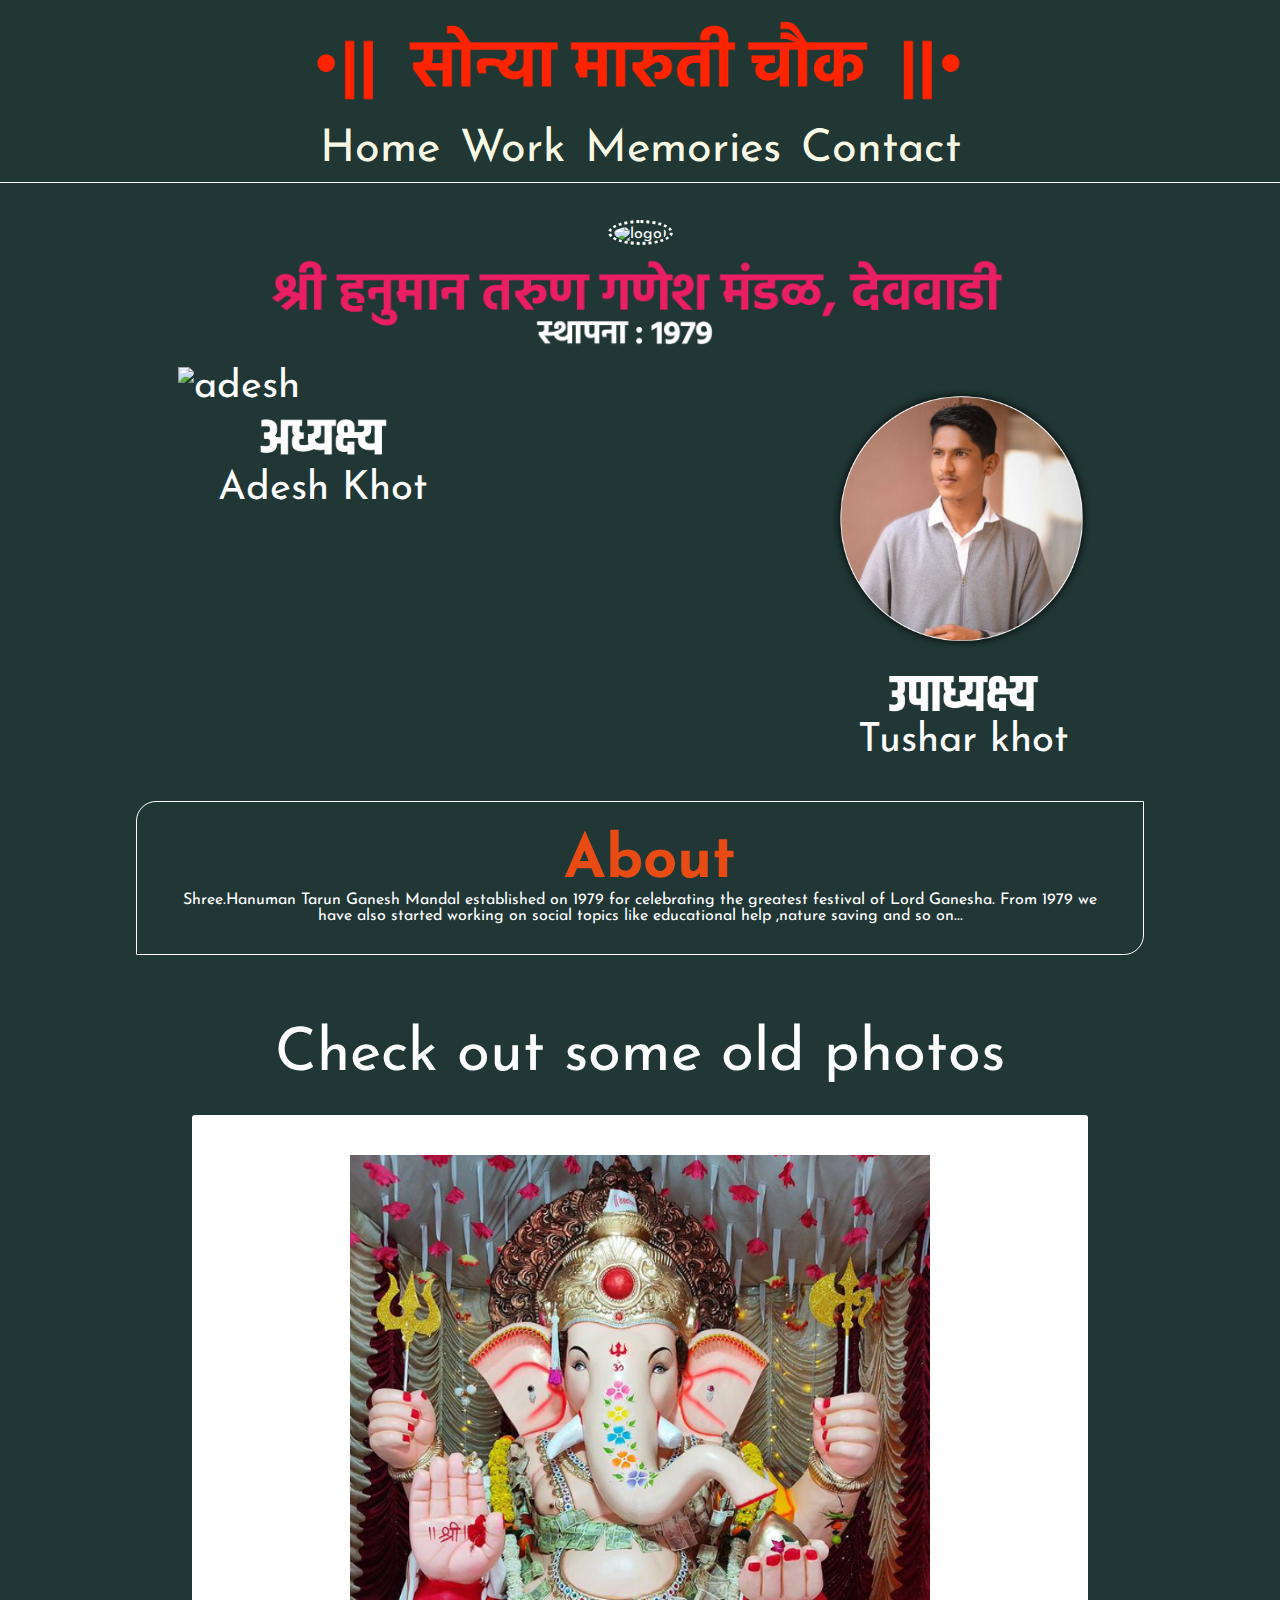
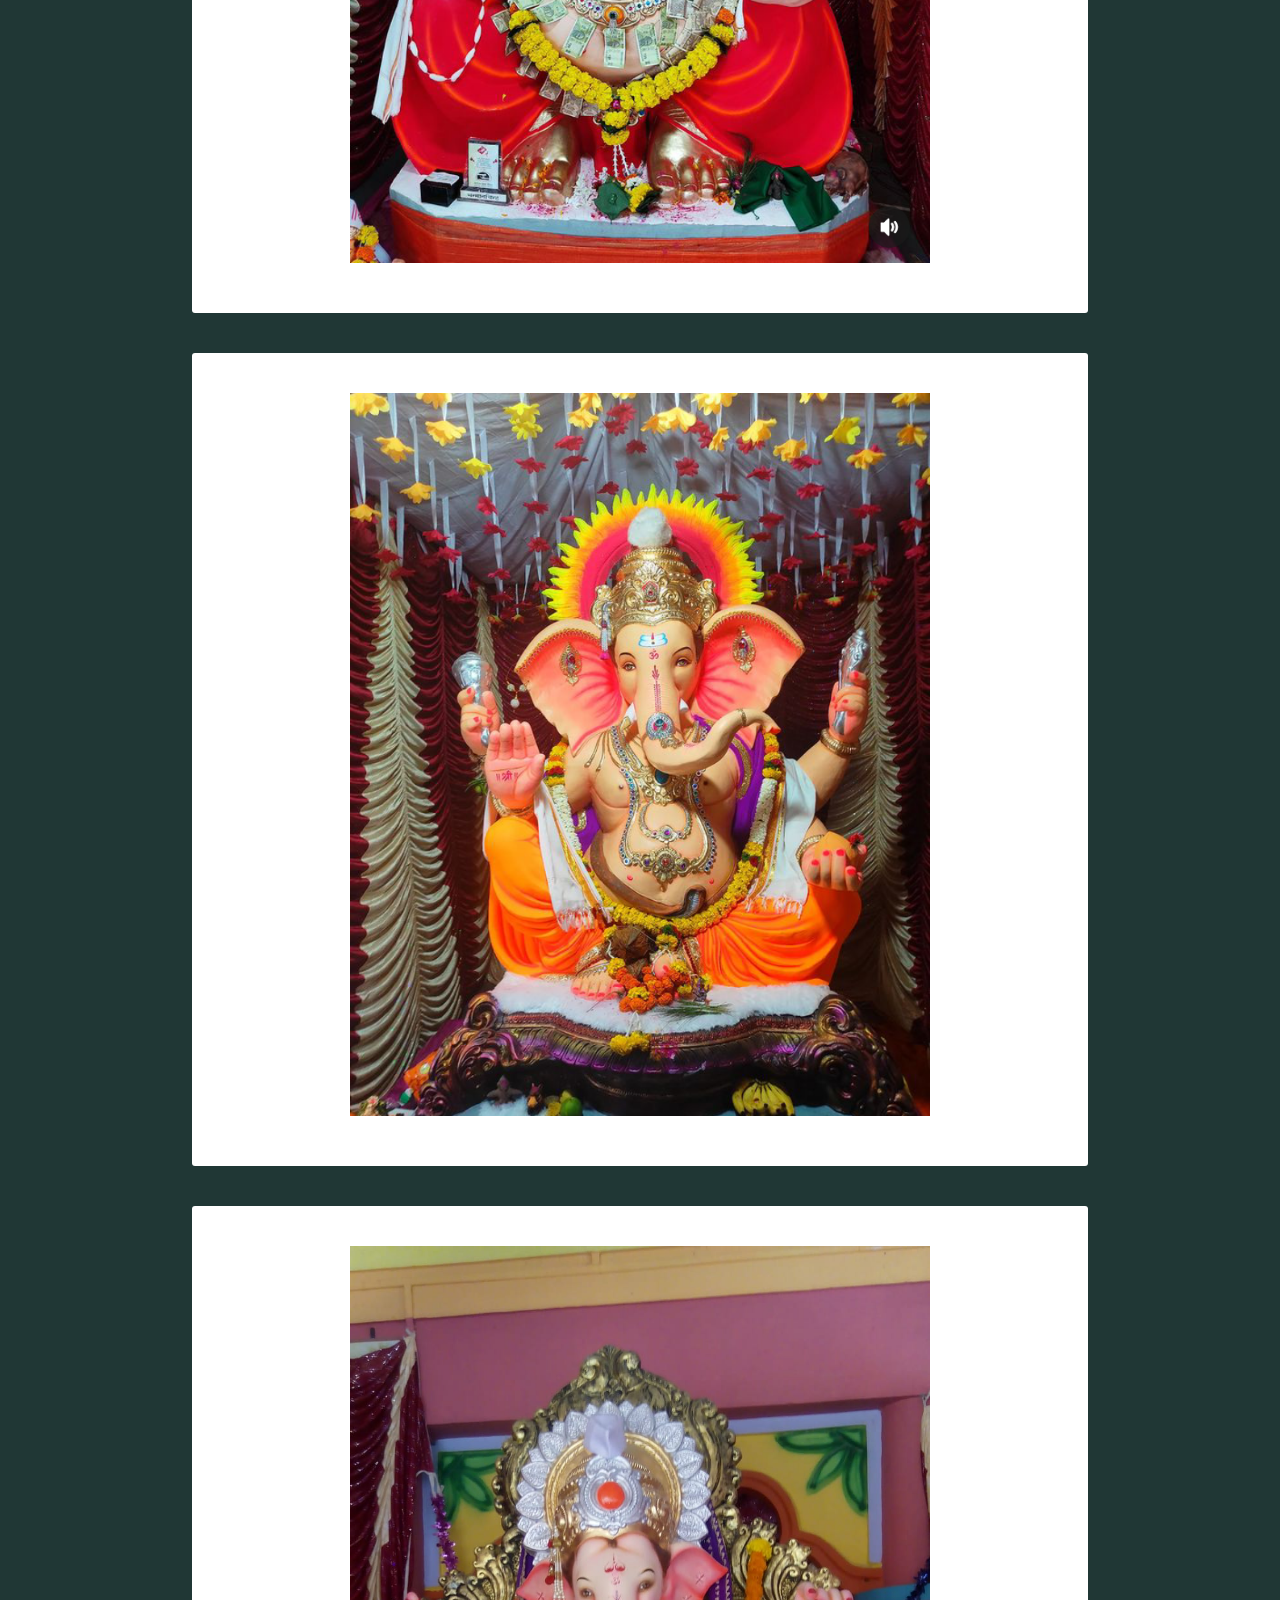
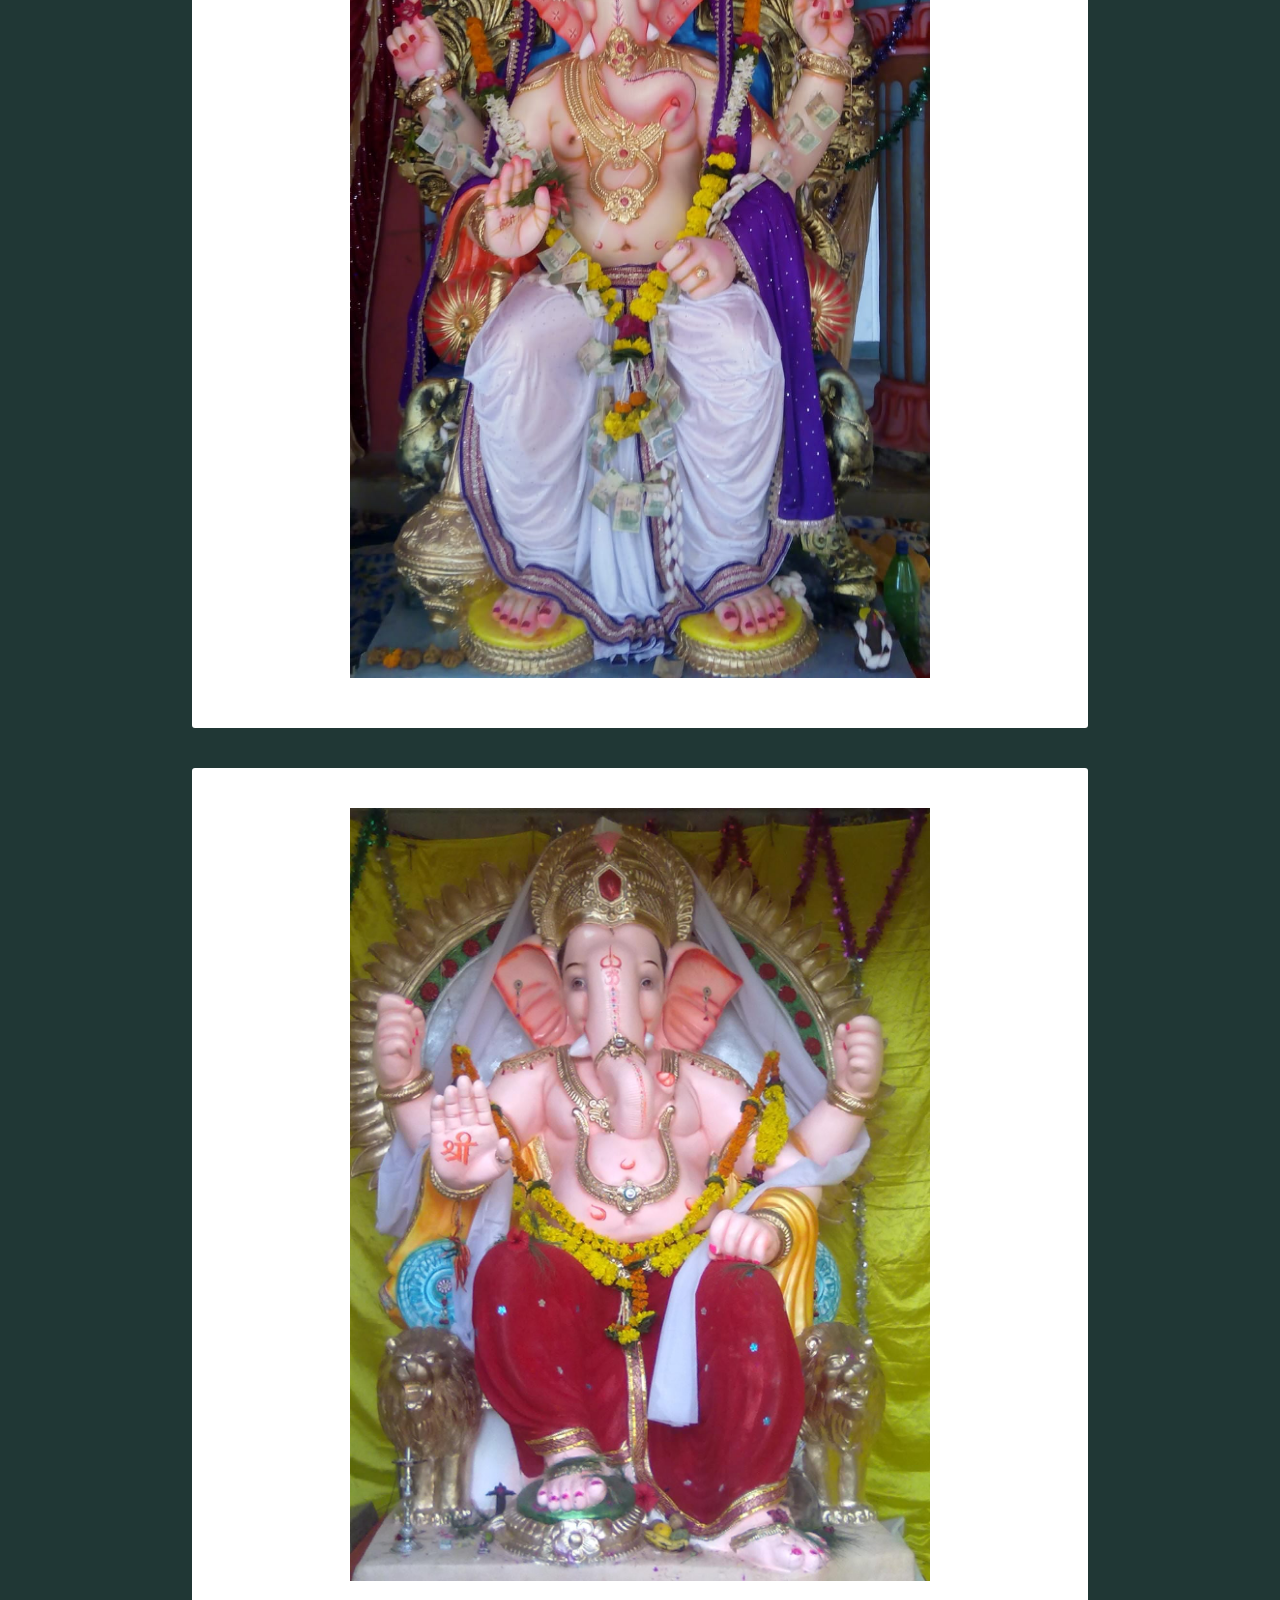
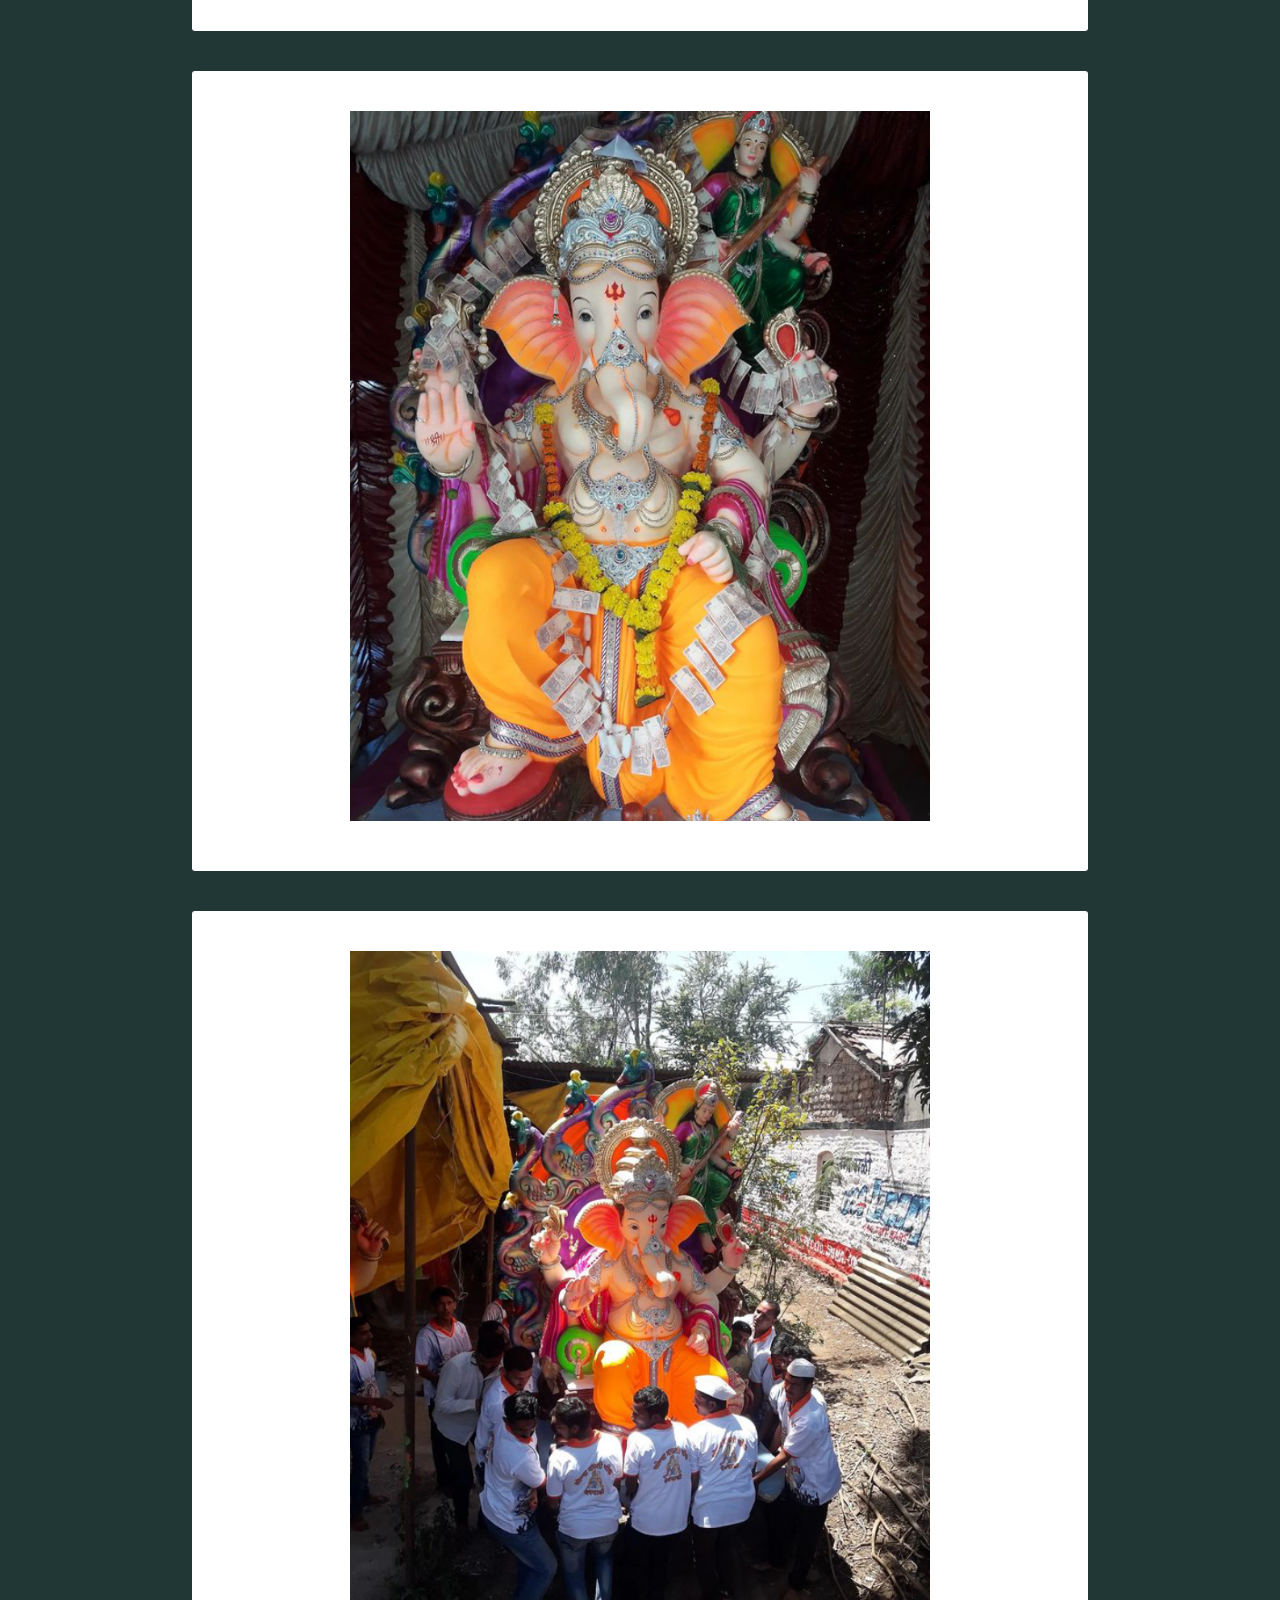
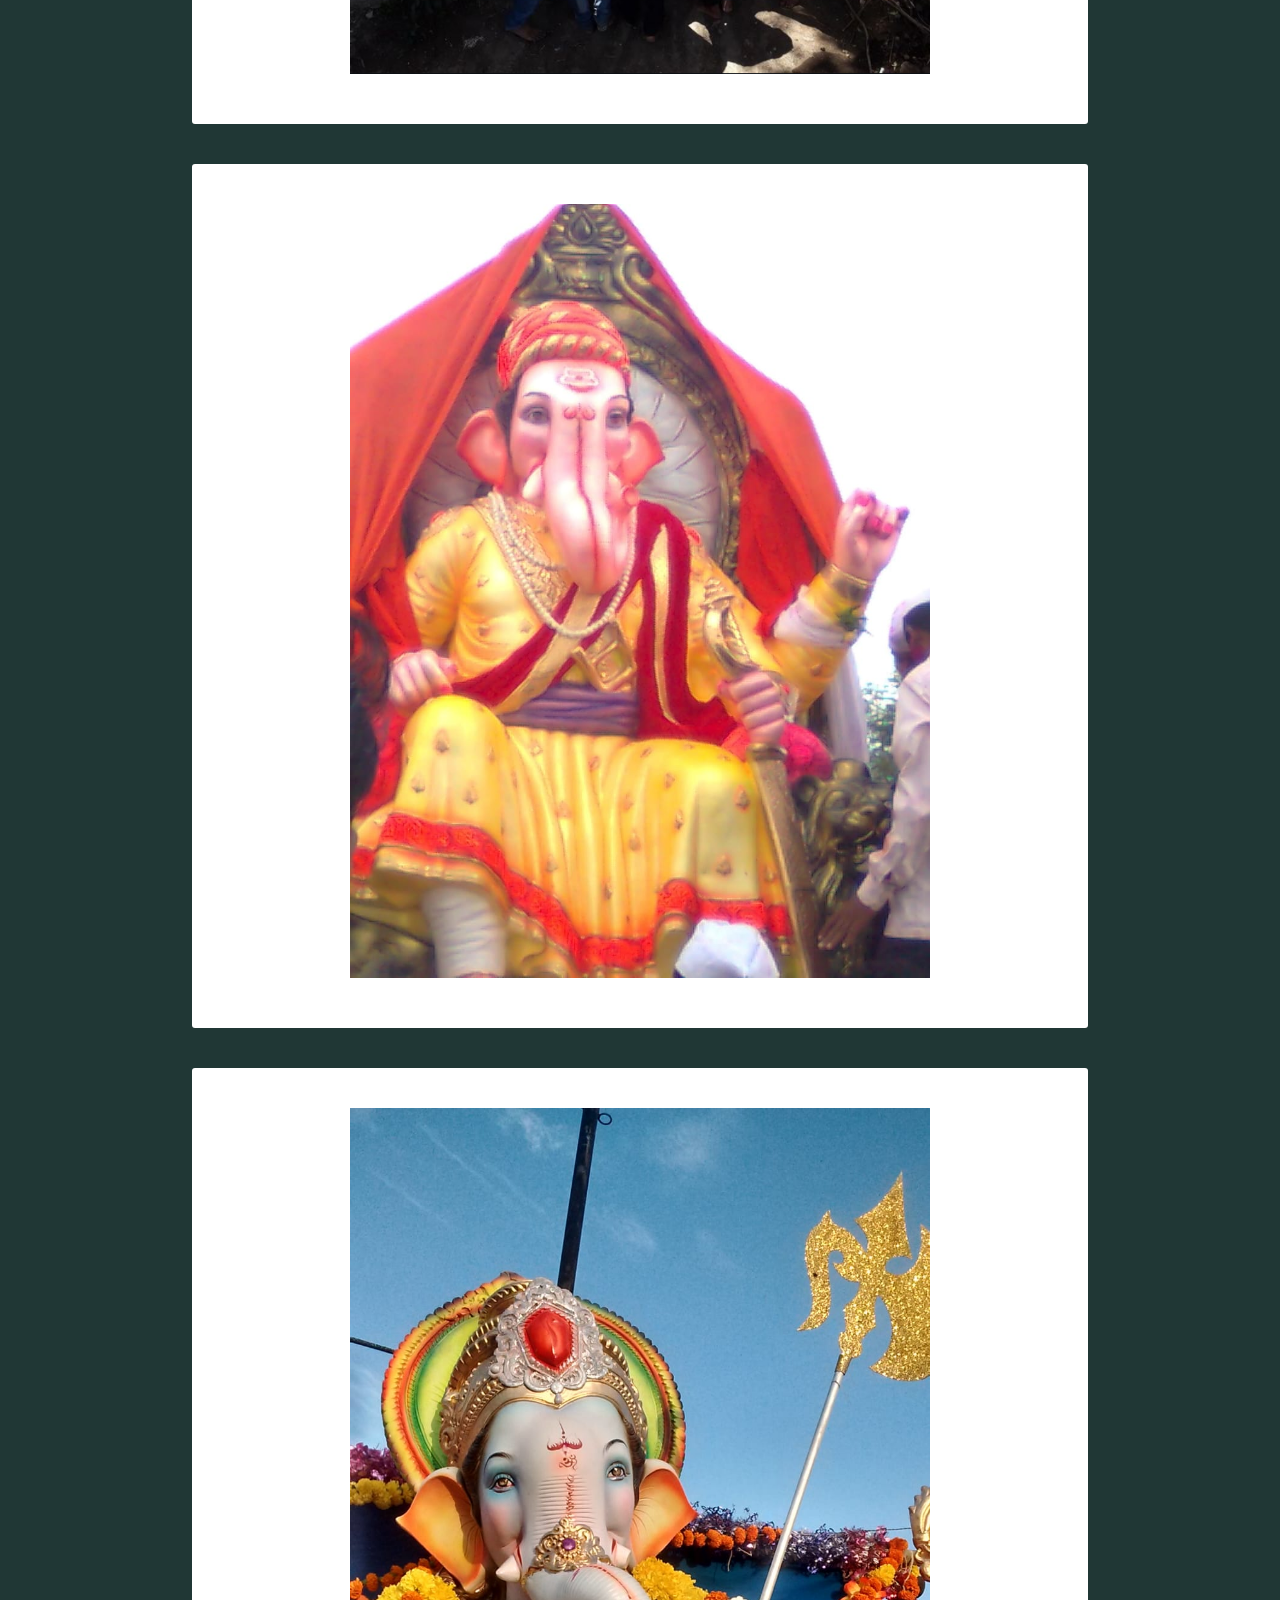
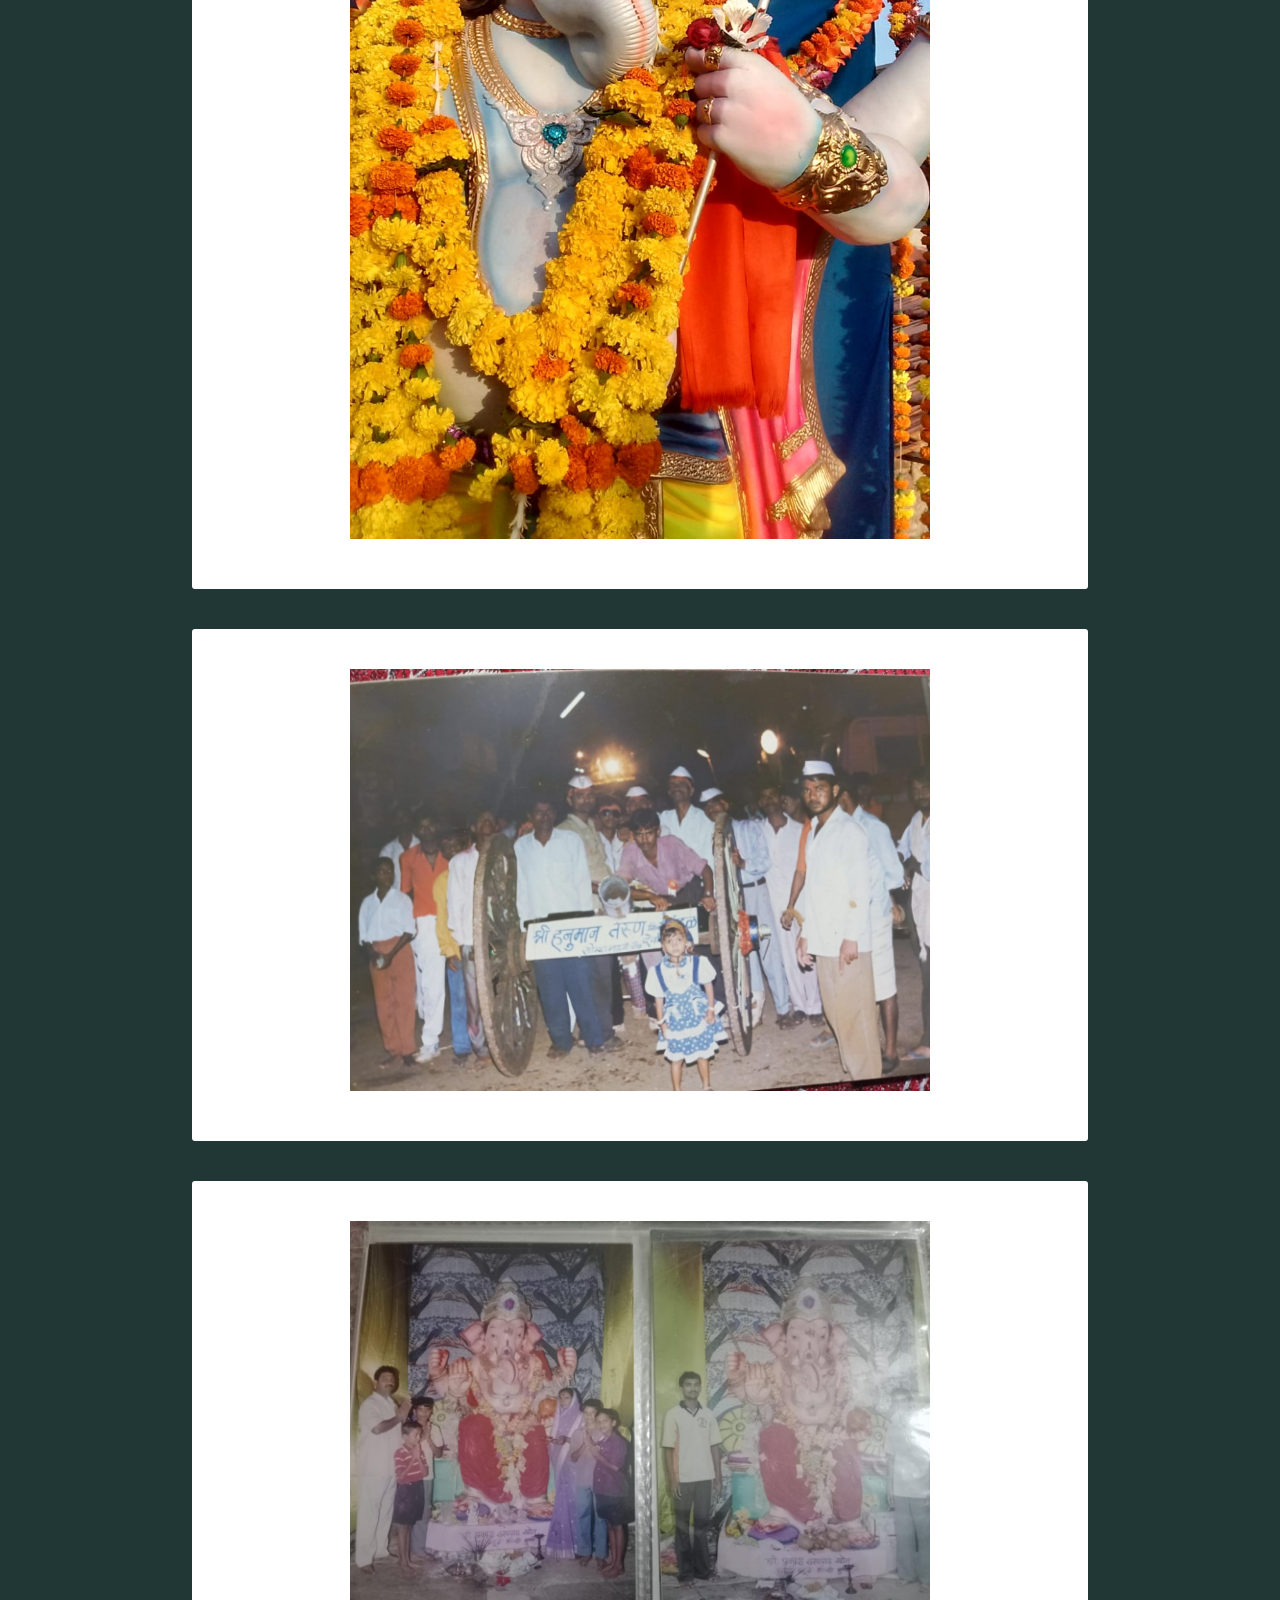
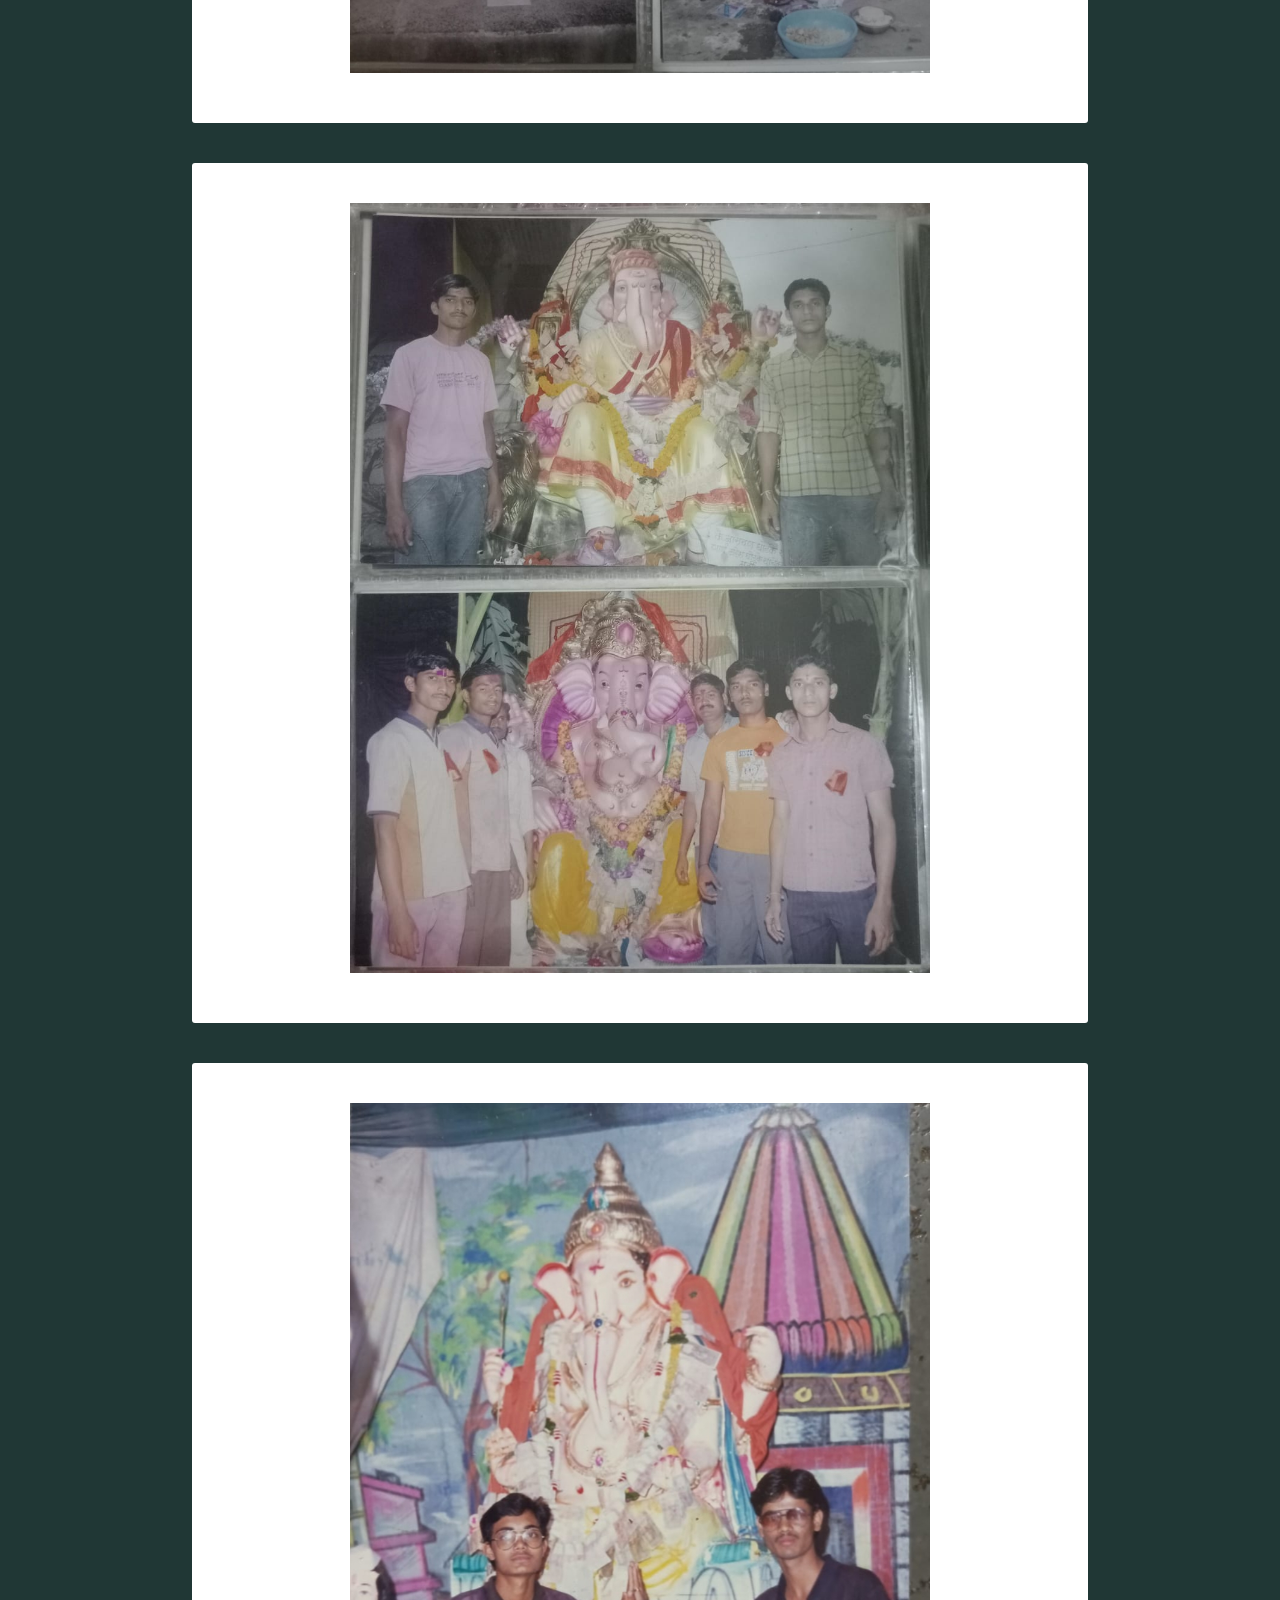
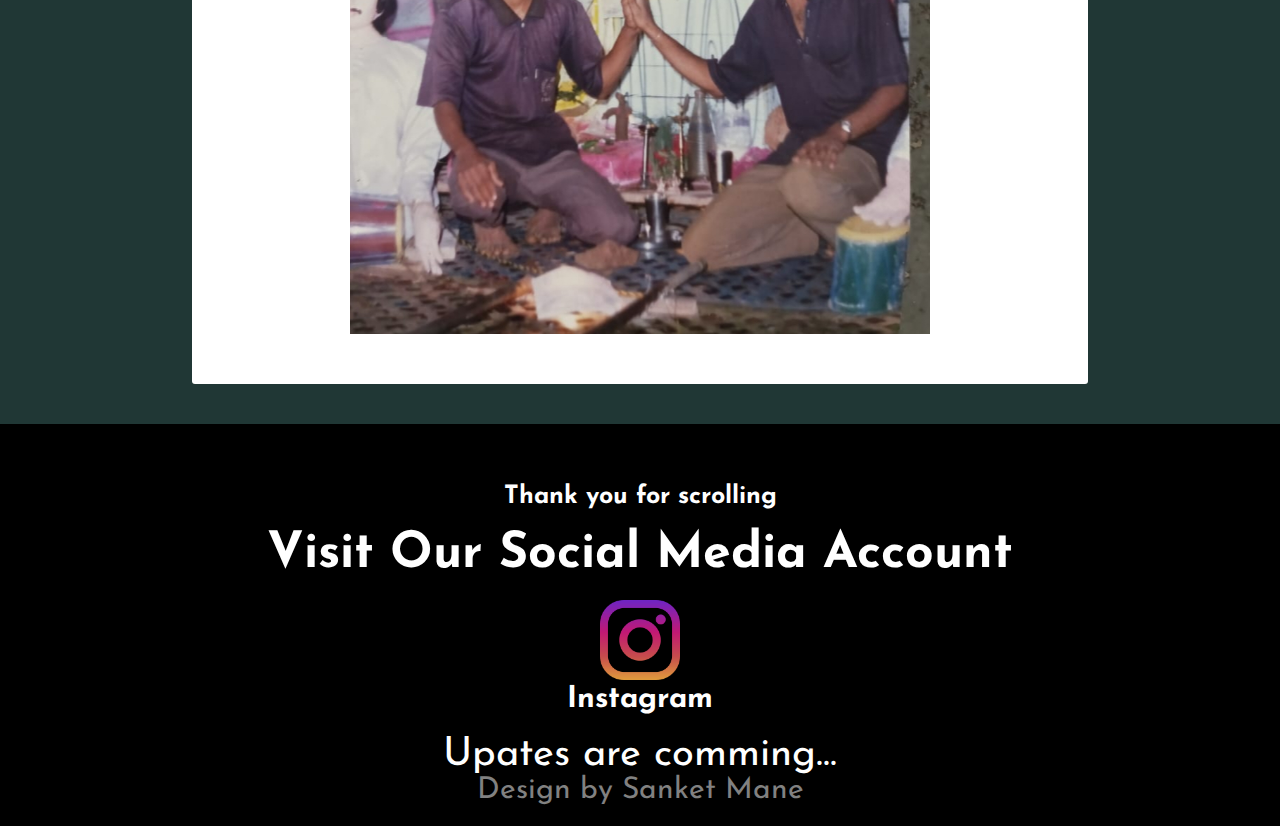
==== index.html @ e2b0c28d "adding files" ====
<!DOCTYPE html>
<html lang="en">
<head>
    <meta charset="UTF-8">
    <title>sonya maruti chouk</title>
    <link rel="stylesheet" href="final.css">
    <link rel="preconnect" href="https://fonts.googleapis.com">
<link rel="preconnect" href="https://fonts.gstatic.com" crossorigin>
<link href="https://fonts.googleapis.com/css2?family=Josefin+Sans:ital,wght@0,100..700;1,100..700&display=swap" rel="stylesheet">
</head>
<body>
    <navbar>
        <div class="main-navbar">
            <div class="main-navbar-logo">
                <div class="logo-div"><img id="logo-id"src="./images/mandal.png" alt="logo"></div>
            </div>
            <div class="main-navbar-fun">
                <div class="home" ><li><a href="index.html">Home</a></li></div>
                <div class="work"><li><a href="work.html">Work</a></li></div>
                <div class="media" ><li><a href="memories.html">Memories</a></li></div>
                <div class="contact" ><li><a href="contact.html">Contact</a></li></div>
                
            </div>
        </div>
    </navbar>
    
    <!-- navbar ended -->
    
    <div>
    <section>
        <div class="main-section">
            <div class="main-section-img1">
                <img id="smc-img"src="./images/logo.png" alt="logo1"></div>
            </div>
            <div class="main-section-img2">
                <img id="name-img" src="./images/hanuman.png"alt="name">
            </div>
    </section>
    
    <div class="profile">
        <div class="ade">
            <img id="adesh"src="./images/adesh.png" alt="adesh">
            <img id="ade" src="./images/adhya.png" alt="ades">
            <p>Adesh Khot</p>
        </div>
        
            <div class="tush">
                <img id="tushar"src="./images/tushar.png" alt="tushar">
                <img id="up" src="./images/upa.png" alt="ades">
                <p>Tushar khot</p>
            </div>
    </div>
    <!-- adesh-tushat ended -->
    <div class="about-div">
        <div class="about-div-in">
            <h4 id="about">
                About
            </h4>
            <p id="about-info">
            Shree.Hanuman Tarun Ganesh Mandal established on 1979 for celebrating the greatest festival of Lord Ganesha. From 1979 we have also started working on social topics like educational help ,nature saving and so on...
            </p>
           
            </div>
    </div>
    
    <!-- about div ended -->
    
    <!-- ganpati div started-->
    <div class="bappa-main">

        <div class="check">
            <p id="pht">Check out some old photos</p>
        </div>
        <!-- 1st img -->
        <div class="bappa-main-1">
            <div class="bappa-1">
                <img id="bappa1"  src="./images/2023.png" alt="bappa">
             
            </div>
        </div>
        
        <!-- 2nd img -->
        <div class="bappa-main-1">
            <div class="bappa-1">
                <img id="bappa1"  src="./images/2022.png" alt="bappa">
                
            </div>
        </div>
        
        <!-- 3rd -->
        
      
        <!-- 4th bappa -->
        
        <div class="bappa-main-1">
            <div class="bappa-1">
                <img id="bappa1"  src="./images/2021.jpg" alt="bappa">
               
            </div>
        </div>
        <!-- 5th bappa -->
        
        <div class="bappa-main-1">
            <div class="bappa-1">
                <img id="bappa1"  src="./images/2020.jpg" alt="bappa">
          
            </div>
        </div>
        
        <!-- 6th web -->
        <div class="bappa-main-1">
            <div class="bappa-1">
                <img id="bappa1"  src="./images/2019.png" alt="bappa">
               
            </div>
        </div>
        
        <!-- 7th -->
        <div class="bappa-main-1">
            <div class="bappa-1">
                <img id="bappa1"  src="./images/2018.png" alt="bappa">
              
            </div>
        </div>
    
    
    <!-- 8th  -->
     <div class="bappa-main-1">
            <div class="bappa-1">
                <img id="bappa1"  src="./images/2017.jpg" alt="bappa">
                
            </div>
        
    </div>
    
    
    <!-- 9th -->
    
    <div class="bappa-main-1">
            <div class="bappa-1">
                <img id="bappa1"  src="./images/2016.jpg" alt="bappa">
                
            </div>
   
    </div>
    
    <!-- 10 -->
     <div class="bappa-main-1">
            <div class="bappa-1">
                <img id="bappa1"  src=" ./images/tof.jpg" alt="bappa">
               
            </div>
        
    </div>
    
    <!-- 11 -->
    
     <div class="bappa-main-1">
            <div class="bappa-1">
                <img id="bappa1"  src="./images/bhola.jpg " alt="bappa">
            </div>
        
    </div>

        <!-- 12 -->
    
        <div class="bappa-main-1">
            <div class="bappa-1">
                <img id="bappa1"  src="./images/santosh.jpg " alt="bappa">
            </div>
        
        </div>
    
    
        <!-- 13 -->
    
        <div class="bappa-main-1">
            <div class="bappa-1">
                <img id="bappa1"  src="./images/mandir.jpg " alt="bappa">
            </div>
        </div>

    </div>
    
    <!-- footer -->
    
    
    <footer>
        <div class="footer-main">
            <div class="title">
                <h2>Thank you for scrolling</h2>
                <h5 id="title-visit">Visit Our Social Media Account</h5>
            </div>
            
            <div class="social-media">
                <div class="media-logo">
                    <a href="https://www.instagram.com/sonya_maruti_chowk?utm_source=ig_web_button_share_sheet&igsh=ZDNlZDc0MzIxNw=="><img id="insta" src="./images/instagram.png" alt="instgram"></a>
                </div>
                <h6>Instagram</h6>
            </div>
            <div class="updates">
                <h7>Upates are comming...</h7>
                <p class="sanket">Design by Sanket Mane</p>
            </div>
        </div>
    </footer>
    </div>
</body>
</html>
---- final.css ----
*{
    margin:0;
    padding:0;
    box-sizing:border-box;
}

body{
    width:100vw;
    height:100vh;
    background-color:#203735;
    color:white;
    font-family: "Josefin Sans", sans-serif;
}
li{
    list-style:none;
    font-size:45px;
    
    &:active{
        color:#993933;
    }
}

a{
    text-decoration: none;
    color:#ffffeafc;
}

#bappa{
    padding-top: 40px;
    font-size: 40px;
    color:#2c2527;
}

h5{
    font-size:50px;
}

/* navbar section */

.main-navbar{
    width:100%;
    height:auto;
    display:flex;
    flex-direction: column;
    align-items:center;
    padding:10px;
    position: fixed;
    top:0;
    background-color:#203734;
    border-bottom:1px solid white;
}

#logo-id{
    width:660px;
}
.main-navbar-fun{
    width:100%;
    height: auto;
    display:flex;
    flex-direction:row;
    align-items: center;
    justify-content:center;
    padding-top:10px;
    
    gap:20px;
}


/* section start*/

.main-section{
    width:100%;
    height:auto;
    display:flex;
    flex-direction: column;
    
    align-items:center;
    margin-top:220px;
    
    
}

#smc-img{
    width:400px;
    height:400px;
    border-radius:50%;
    padding-top:3px;
    padding-right:3px;
    padding-left:3px;
    border:3px dotted white;
}
#name-img{
    width:780px;
}

.main-section-img2{
    width:100%;
    height:auto;
    display:flex;
    justify-content:center;
}

.profile{
    width:100vw;
    height:auto;
    display:flex;
    flex-direction:row;
    justify-content:space-around;
   
  
}
.tushar{
    width:100%;
    height: auto;
    padding-top:5px;
}
#adesh{
    width:290px;
    height:auto;
}
#tushar{
    width:280px;
    height:auto;  
    padding-top:12px; 
   
}

.ade,.tush{
    display: flex;
    flex-direction: column;
    align-items: center;
    font-size: 40px;
}

#ade, #up{
    width: 160px;
}

.about-div{
    width:100%;
    height :auto;
    padding:10px;
    margin:0 auto;
    display:flex;
    flex-direction: center;
    justify-content: center;
}

#about-info{
    max-width:80rem;
    text-align: center ;
}

#read-more{
    width:150px;
    height:40px;
    align-items:center;
    display:flex;
    justify-content:center;
    background-color:#4993dbfc;
    color:white;
    border:none;
    border-radius:3px;
    margin-top:10px;
   
    font-size: 25px;
    
    &:active{
       background-color:#144677fc;
    }
}

#btn{
    width:180px;
    height:70px;
    align-items:center;
    display:flex;
    justify-content:center;
    background-color:#4993dbfc;
    color:white;
    border:none;
    border-radius:3px;
    margin-top:10px;
   
    font-size: 25px;
    margin-left:100px ;
    
    &:active{
       background-color:#144677fc;
    }
}
.about-div-in{
    width:80%;
    height:auto;
    border:1px solid white;
    border-radius:20px 0 20px 0;
    padding:30px;
    display:flex;
    flex-direction: column;
    justify-content: center;
    align-items:center;
    margin-top: 30px;
}


.btn-div{
    width:100%;
    height:auto;
    display:flex;
    justify-content:center;
    padding:20px;
}

#about{
    font-size:60px;
    padding-left:20px;
    color:#eb4d14fc;
}
.bappa-main{
    width:100%;
    height:auto;
    display:flex;
    flex-direction:column;
    align-items:center;
    margin-top: 60px;
}

.bappa-main-1{
    width:100%;
    height:auto;
    display:flex;
    flex-direction: column;
    align-items: center;
    justify-content:center;
}

.bappa-1{
    width:70%;
    height:auto;
    background-color:white;
    display:flex;
    flex-direction: column;
    align-items:center;
    justify-content:center;
    border-radius:3px;
    padding:10px;
    margin-bottom:40px;
    padding-bottom: 50px;
}


#down-btn{
    width:80px;
    height:20px;
    background-color:#467dd3;
    color:white;
}
#bappa1{
    width:580px;
    height:auto;
    padding-top:30px;
}

.footer-main{
    width:100%;
    height:auto;
    display:flex;
    flex-direction:column;
    background-color:black;
    align-items:center;
    padding-top:40px;
}

.title{
    width:100%;
    height:auto;
    padding:20px;
    display:flex;
    flex-direction: column;
    align-items:center;
    justify-content:center;
}
#insta{
    width:80px;
    height:auto;
}

.social-media{
    width:100%;
    height:auto;
    display:flex;
    flex-direction: column;
    align-items:center;
    justify-content:center;
}
.updates{
    width:100%;
    height:auto;
    padding: 20px;
    display:flex;
    flex-direction:column;
    align-items:center;
    justify-content:center;
    
}

.sanket{
    font-size:30px;
    color:#818181;
    
}

.work-main{
    width:100%;
    height:auto;
    margin-top:12rem;
    padding:20px;
}

#must{
   
    align-content: center;
    font-size:20px;
    color:#ff5540;
}
.memories-main{
    margin-top:17rem;
    padding-bottom: 30px;
}

.videos{
    width:100%;
    height:auto;
    
    display:flex;
    flex-direction: column;
    align-items:center;
    justify-content:center;
}

iframe{
    border-radius:8px;
    margin-bottom:8px;
}
.des{
    font-size: 40px;
    margin-top:6px;
}
.title-mem{
    width:100%;
    height:auto;
    display:flex;
    align-items:center;
    justify-content:center;
    margin-bottom:8px;
    
}

#old{
    font-size:60px;
    color:white;
}
.main-video{
    width:60%;
    height:auto;
    display:flex;
    flex-direction: column;
    align-items:center;
    justify-content:center;
    padding:20px;
    background-color:white;
    border-radius:10px;
    margin-top:8px;
    color:#4f1d0d;
    font-size:20px;
    
}
h7{
    font-size: 40px;
}


h6{
    font-size:30px;
}

h2{
    font-size: 25px;
    padding-bottom: 20px;
}

.work-info{
    width: 100%;
    height: auto;
    padding: 30px;

    display: flex;
    flex-direction: column;
    
    align-items: center;
    justify-content: center;
}


.section-contact{
    width: 100%;
    height: auto;
    margin-top: 15rem;
    display: flex;
    flex-direction: column;
    align-items: center;
    justify-content: center;

}

.contact-heading{
    width: 100%;
    height: auto;
    display: flex;
    align-items: center;
    justify-content: center;

}
#contact{
    font-size: 60px;
    padding-bottom: 20px;
}

.contact-content{
    width: 70%;
    height: auto;
    display: flex;
    align-items: center;
    justify-content: center;
    border: 4px solid black;
    margin-bottom: 20px;
    padding: 40px;
  
}

.name, .message, .email{
    width: 100%;
    height: auto;
    display: flex;
    flex-direction: column;
    padding-bottom: 50px;
    
}
#username, #email, #message{
    width: 420px;
    height: 80px;
    font-size: 40px;
    padding-left: 10px;
    border: none;
    border-radius: 10px;
    outline: 0;
}

#message{
    width: 420px;
    height: 80px;
    font-size: 40px;
    padding-left: 10px;
    border: none;
    border-radius: 10px;
    outline: 0;
}
label{
    font-size: 40px;
}

.map{
    width: 100%;
    height: auto;
    display: flex;
    flex-direction: column;
    align-items: center;
    justify-content: center;
    margin-top: 60px;
}
#map-loc{
    font-size: 60px;
}

#map-main{
    width: 80%;
    padding-top: 20px;
    padding-bottom: 20px;
    
}

.check{
    padding-bottom: 30px;
}
#pht{
    font-size: 60px;
}
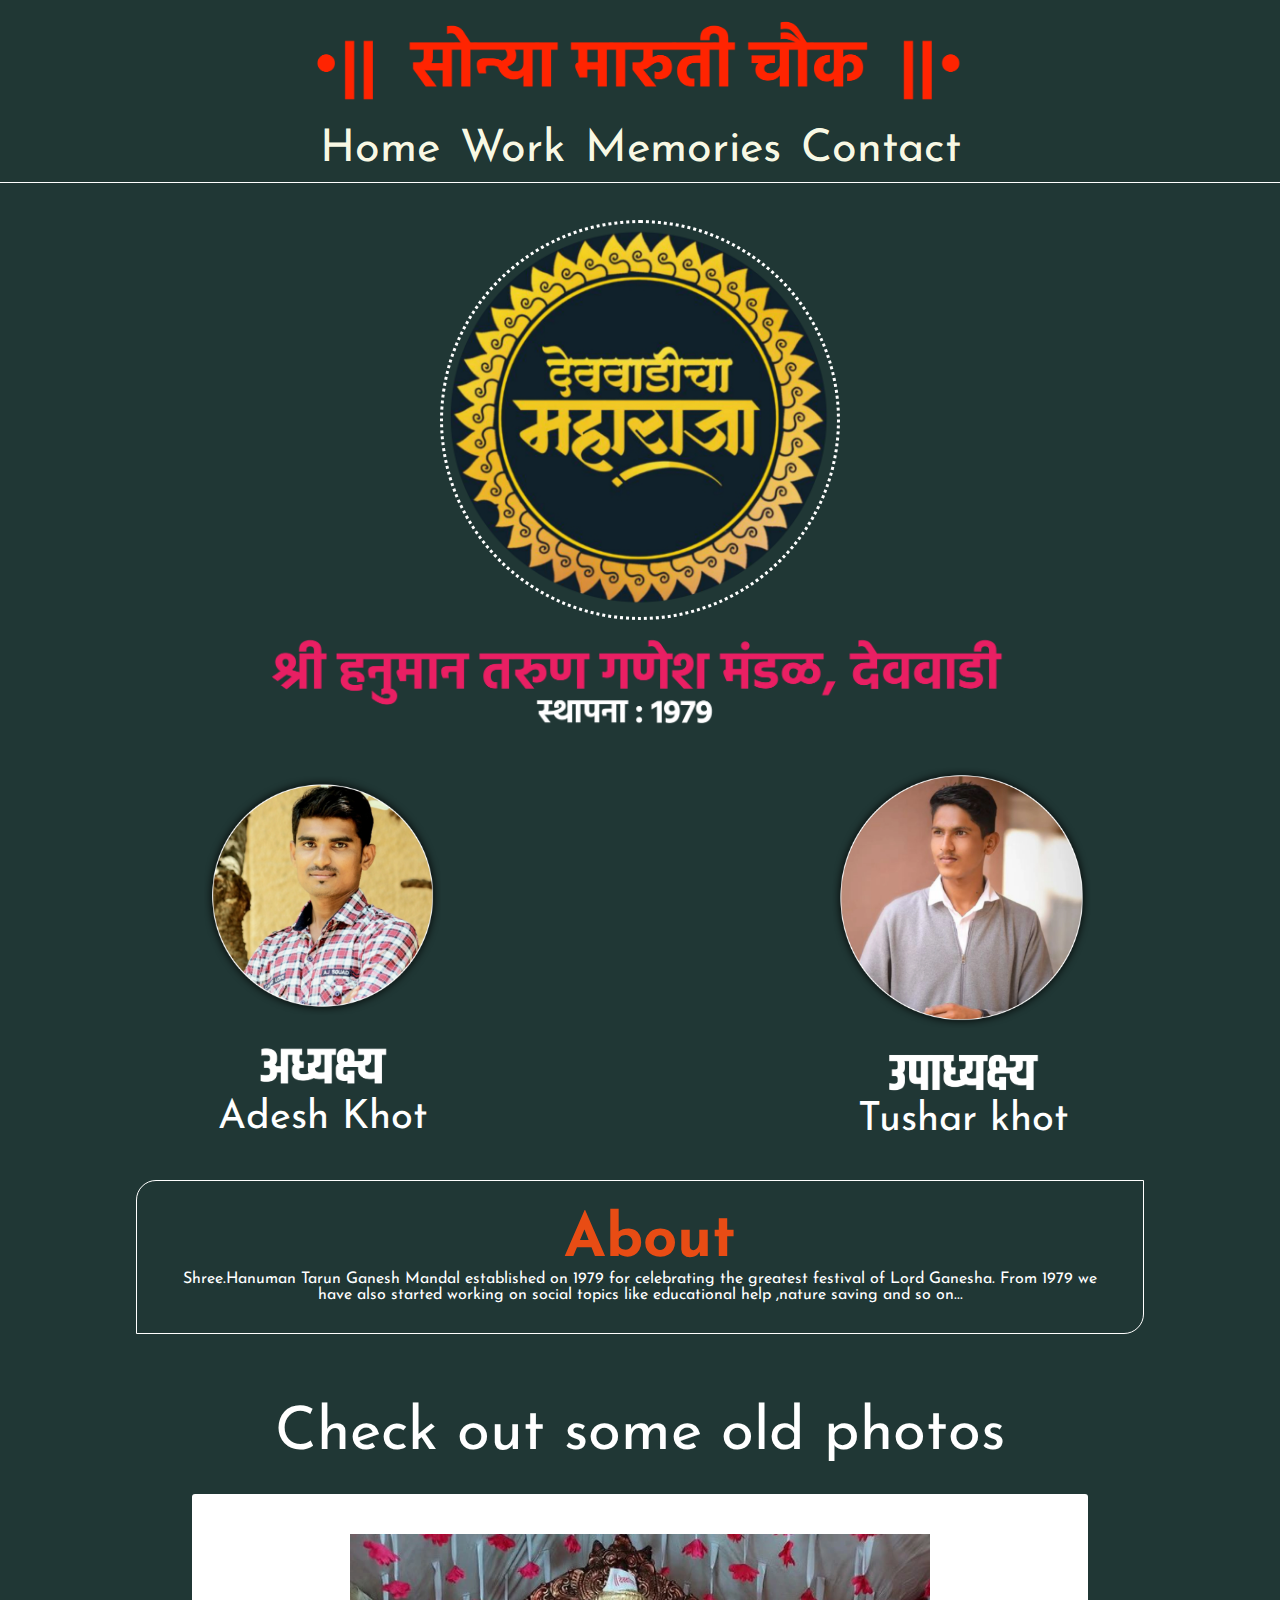
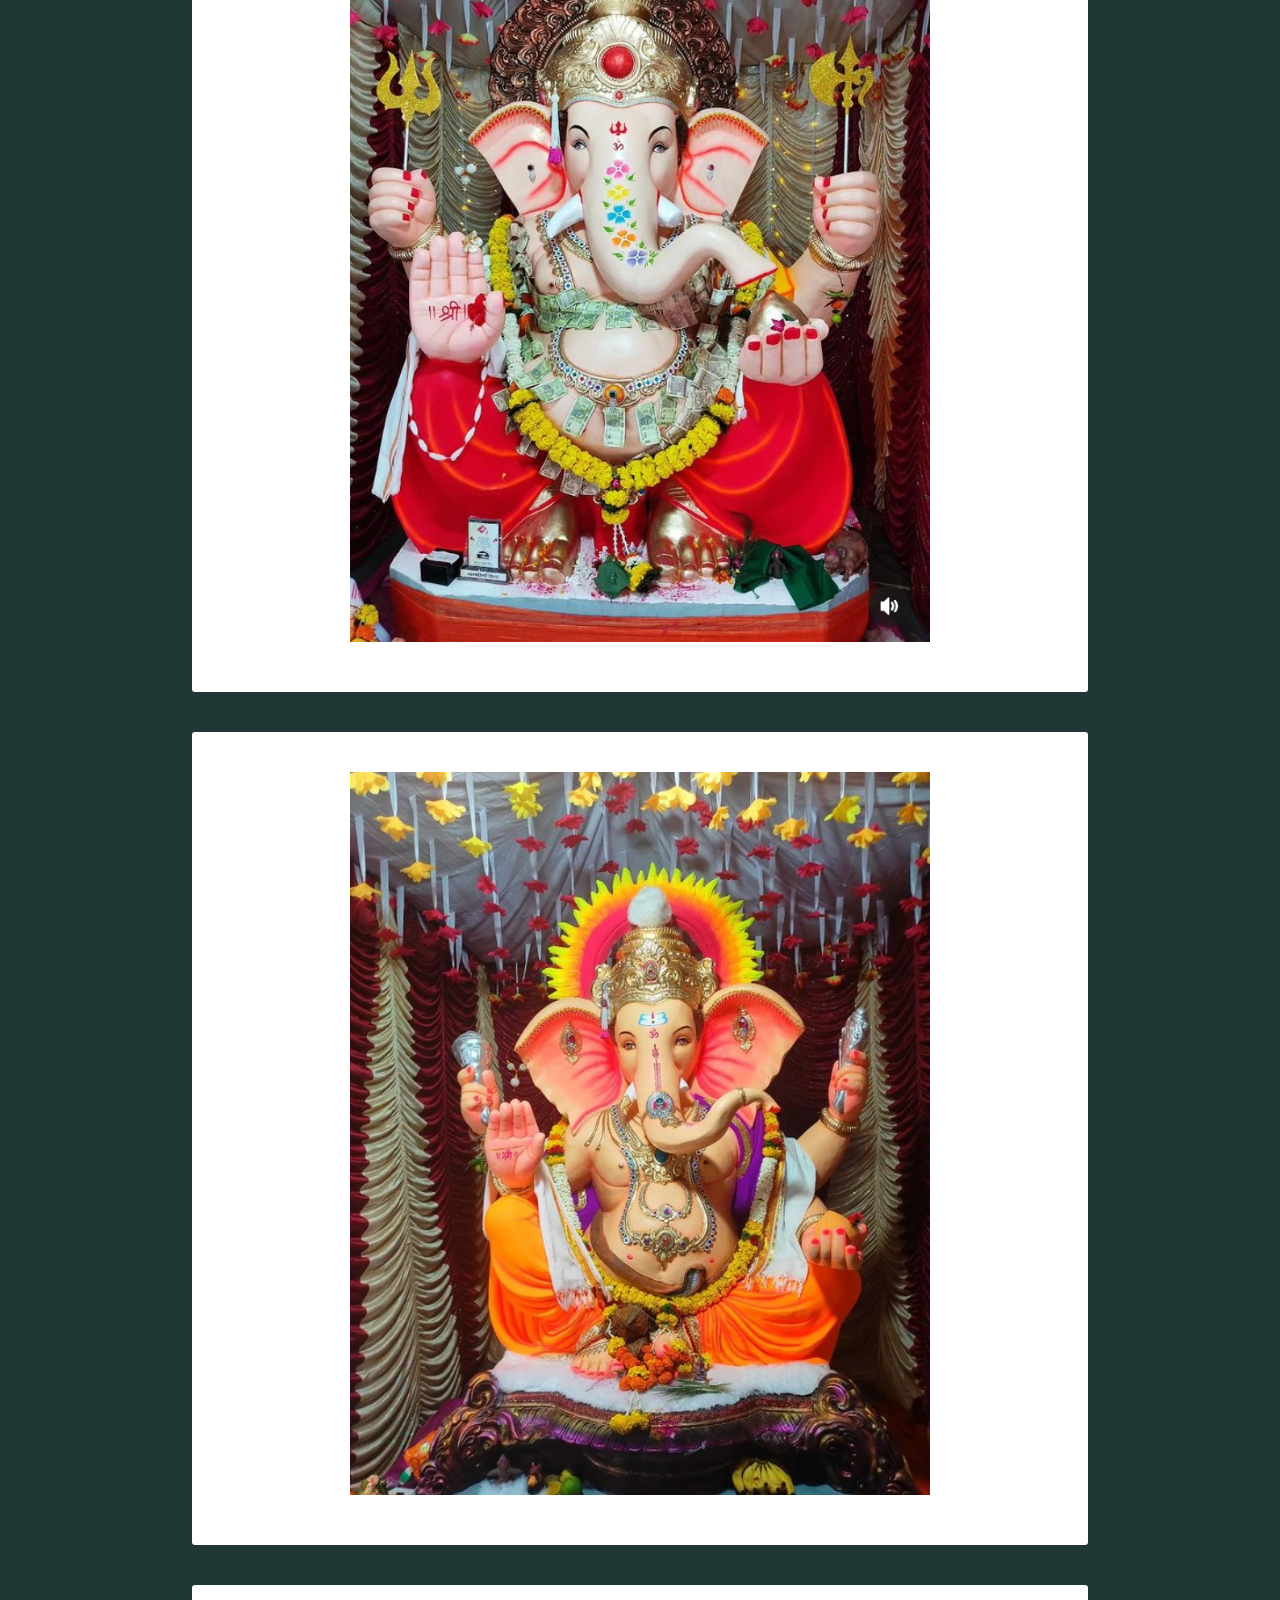
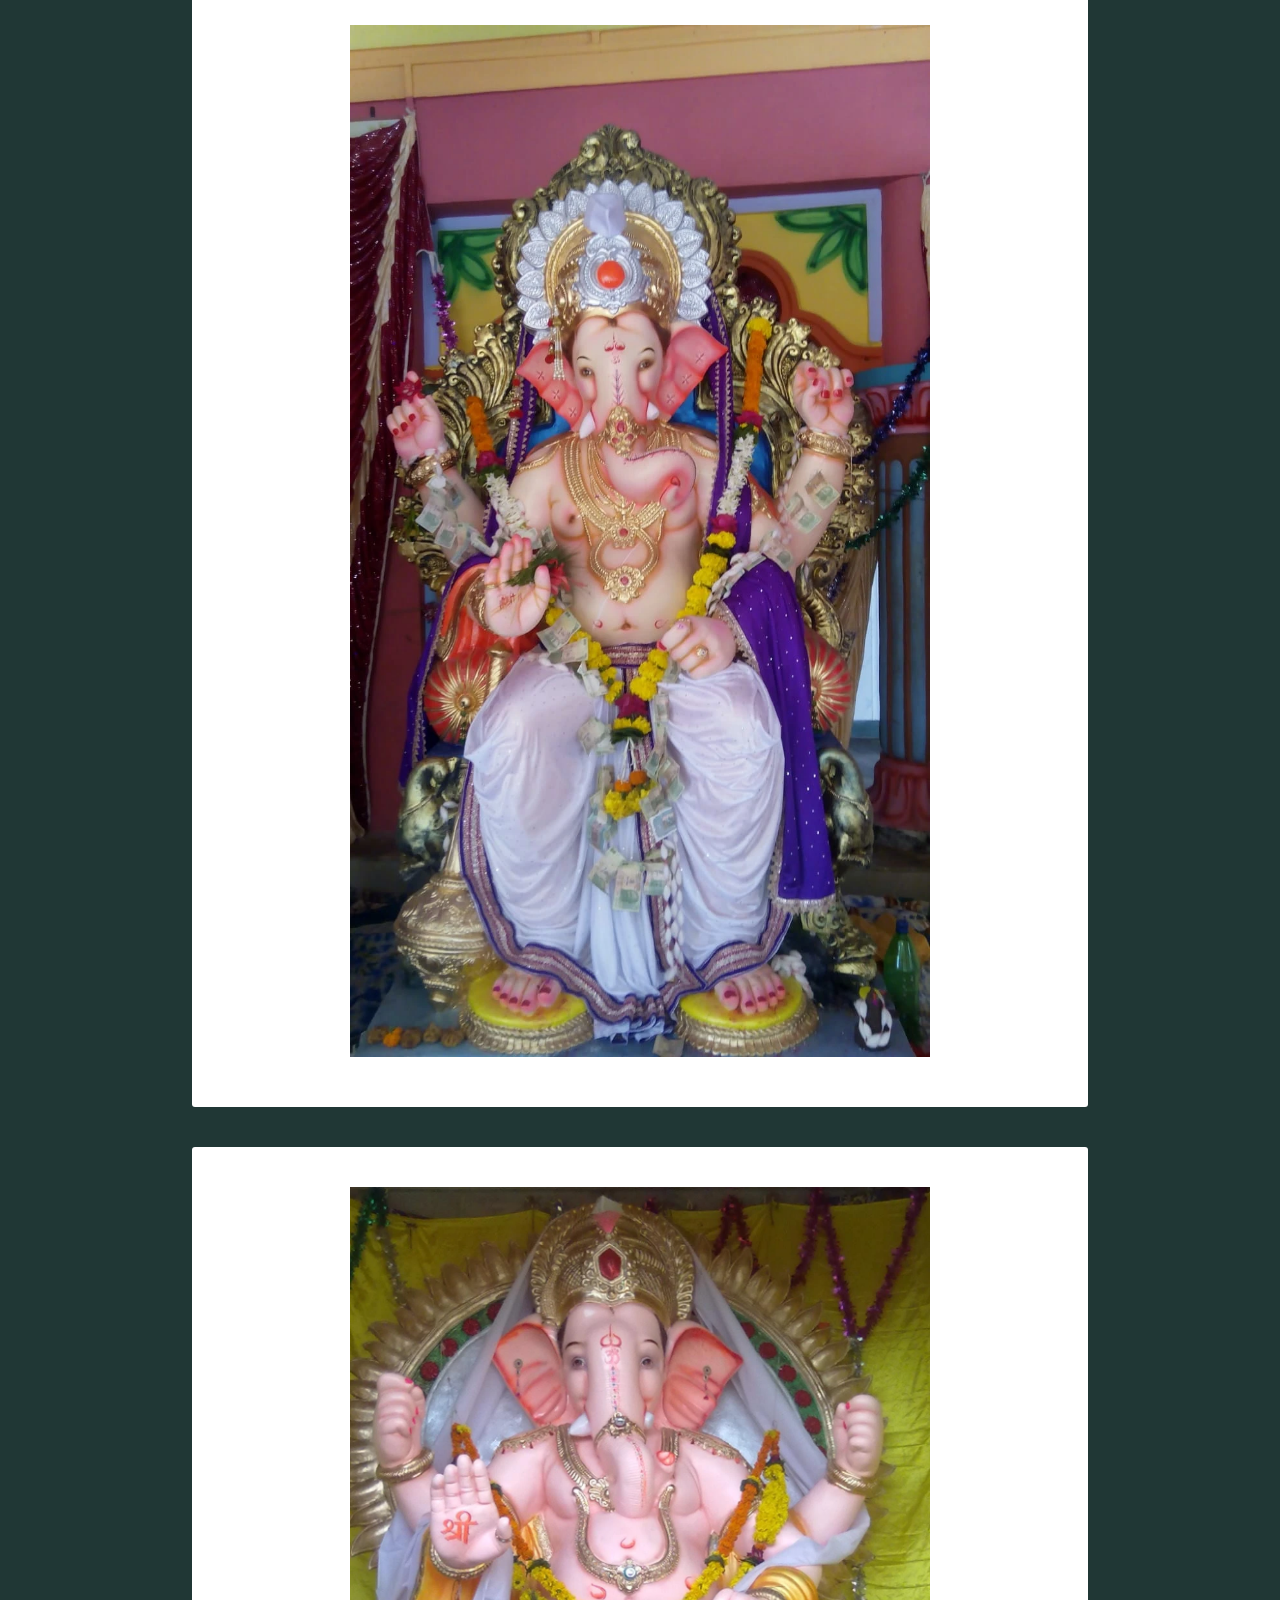
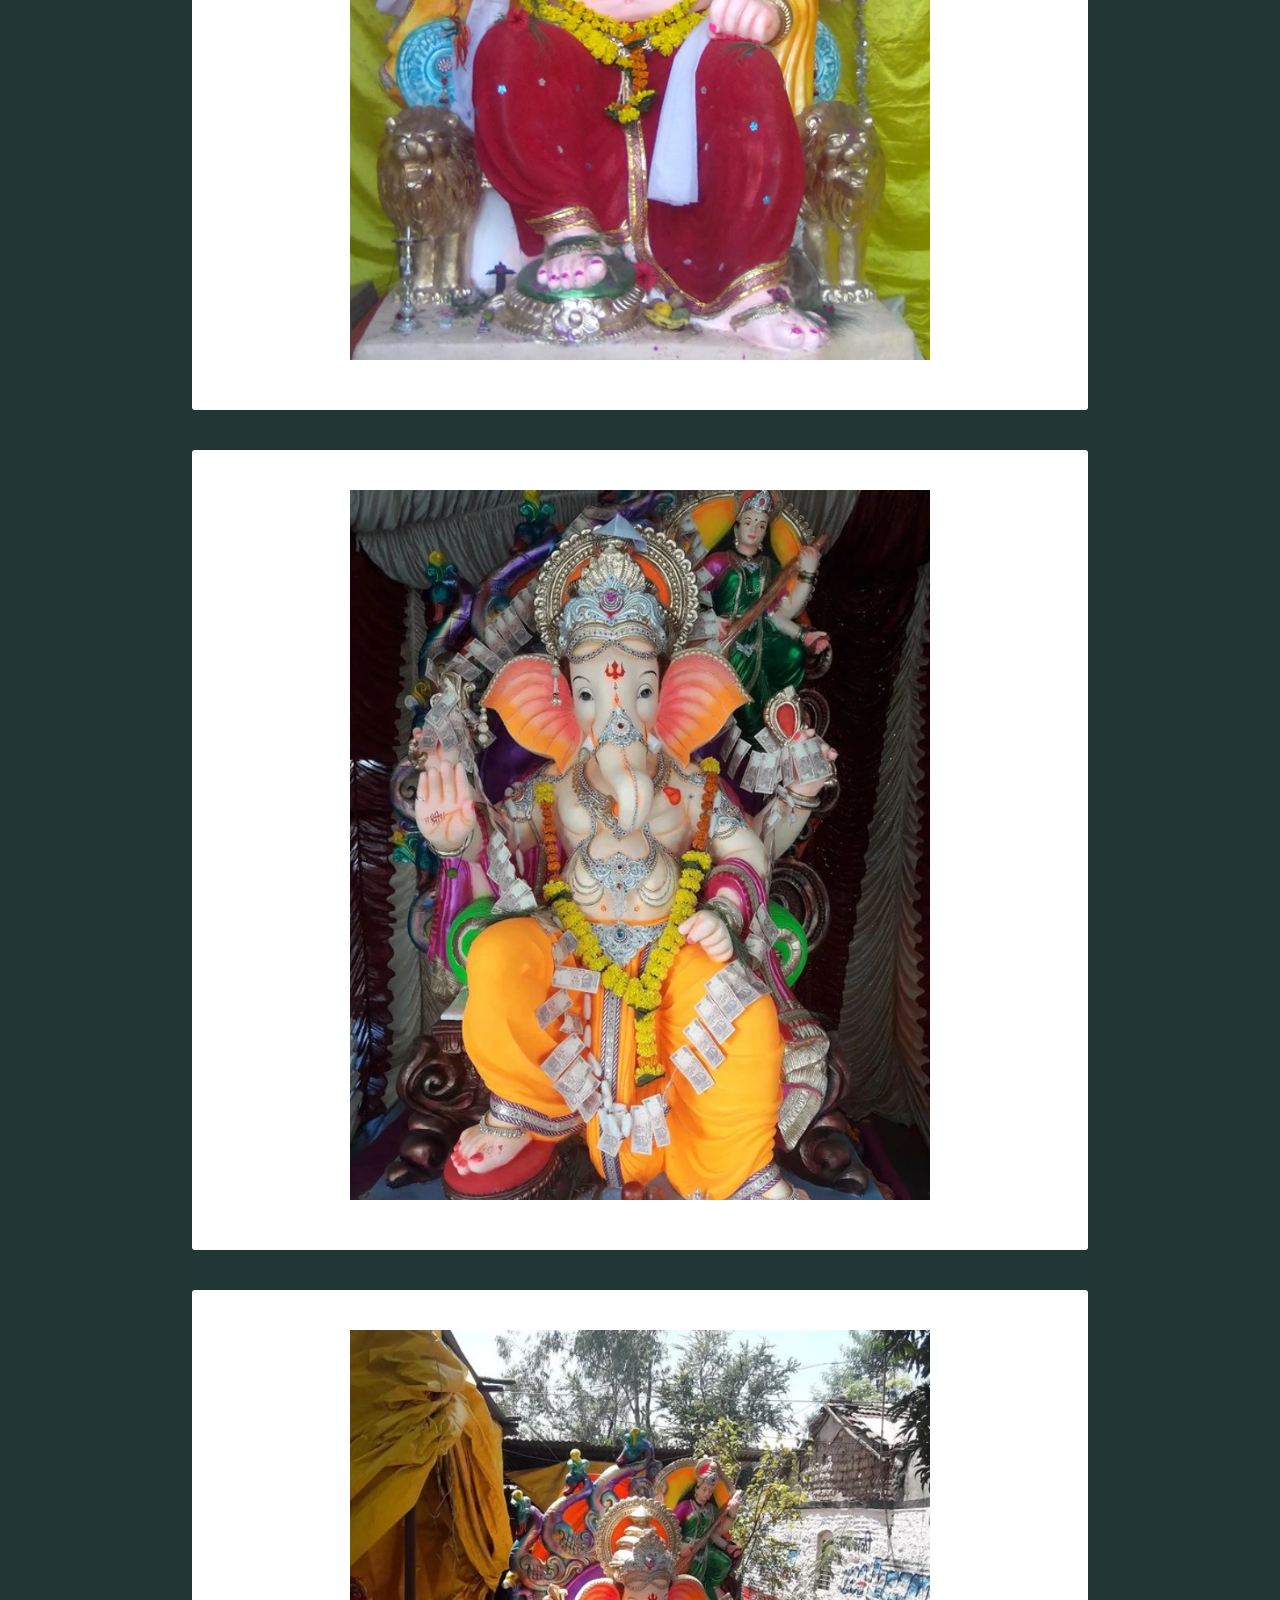
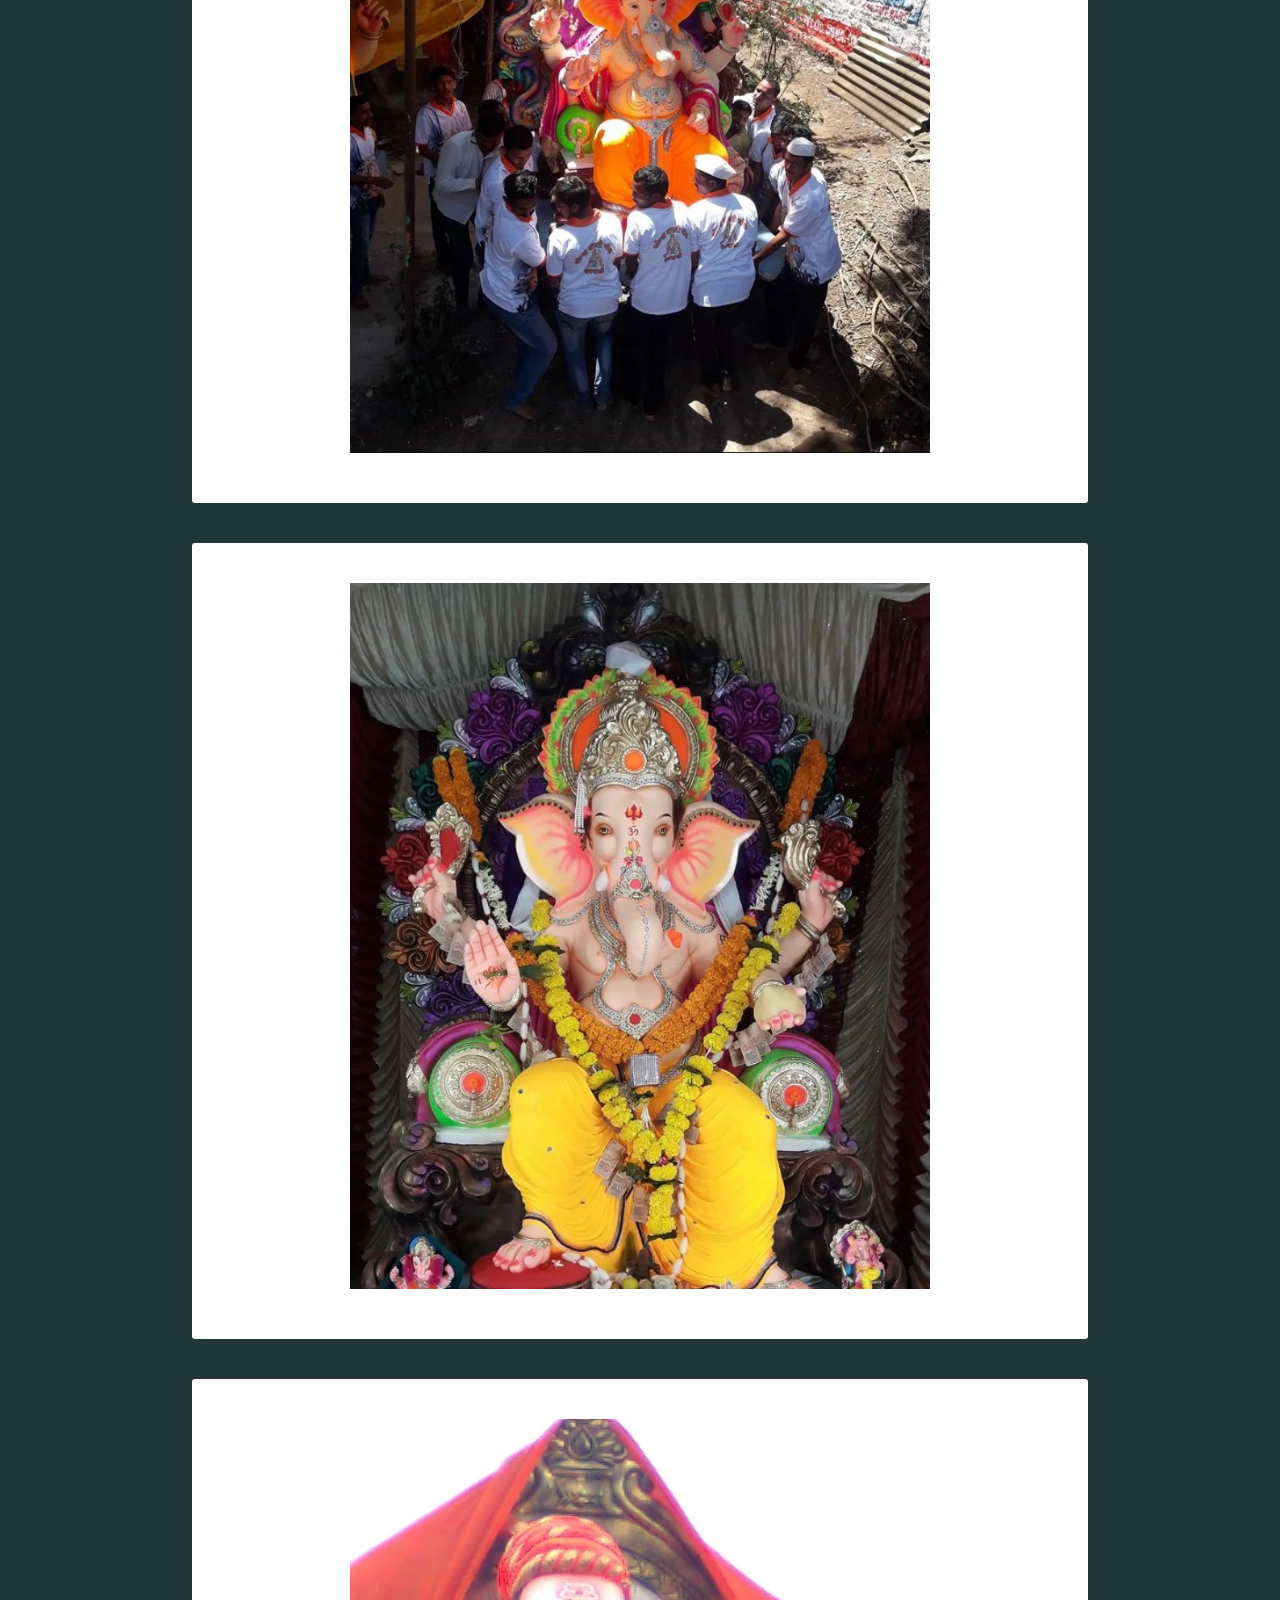
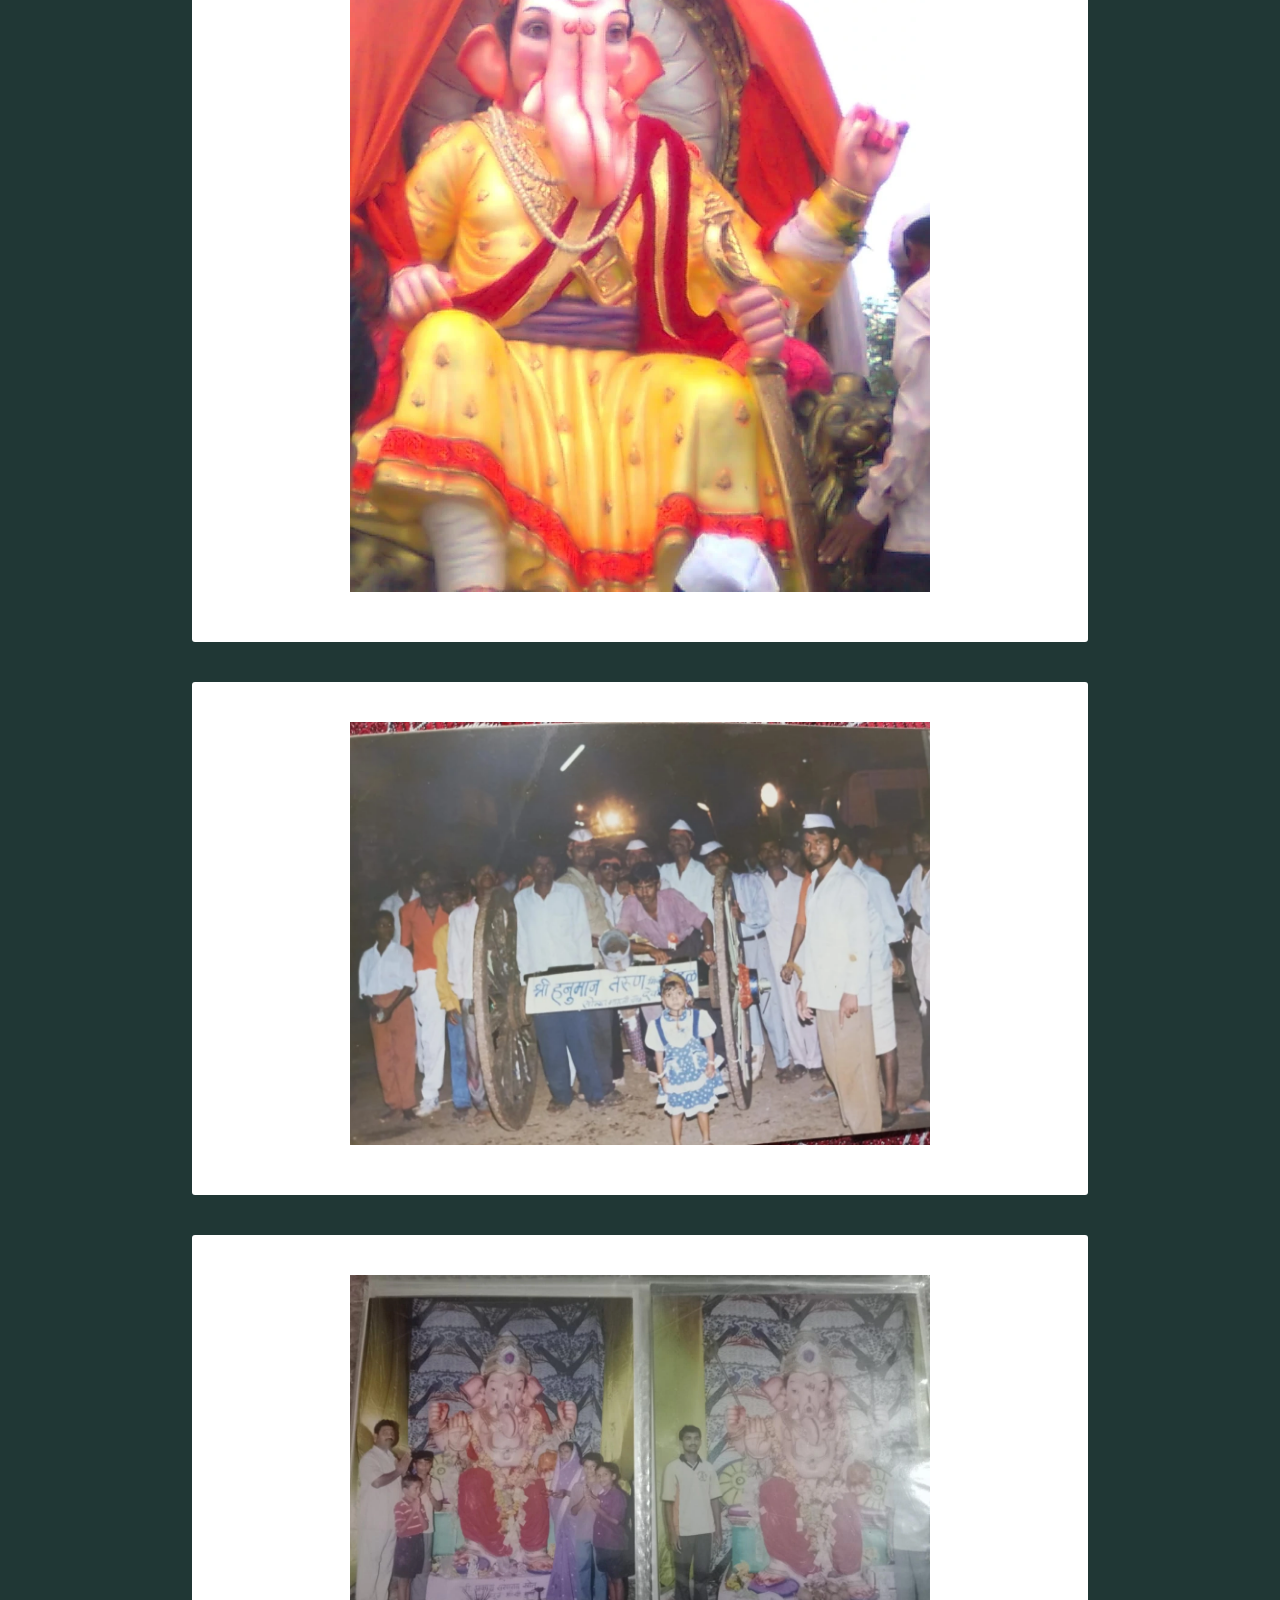
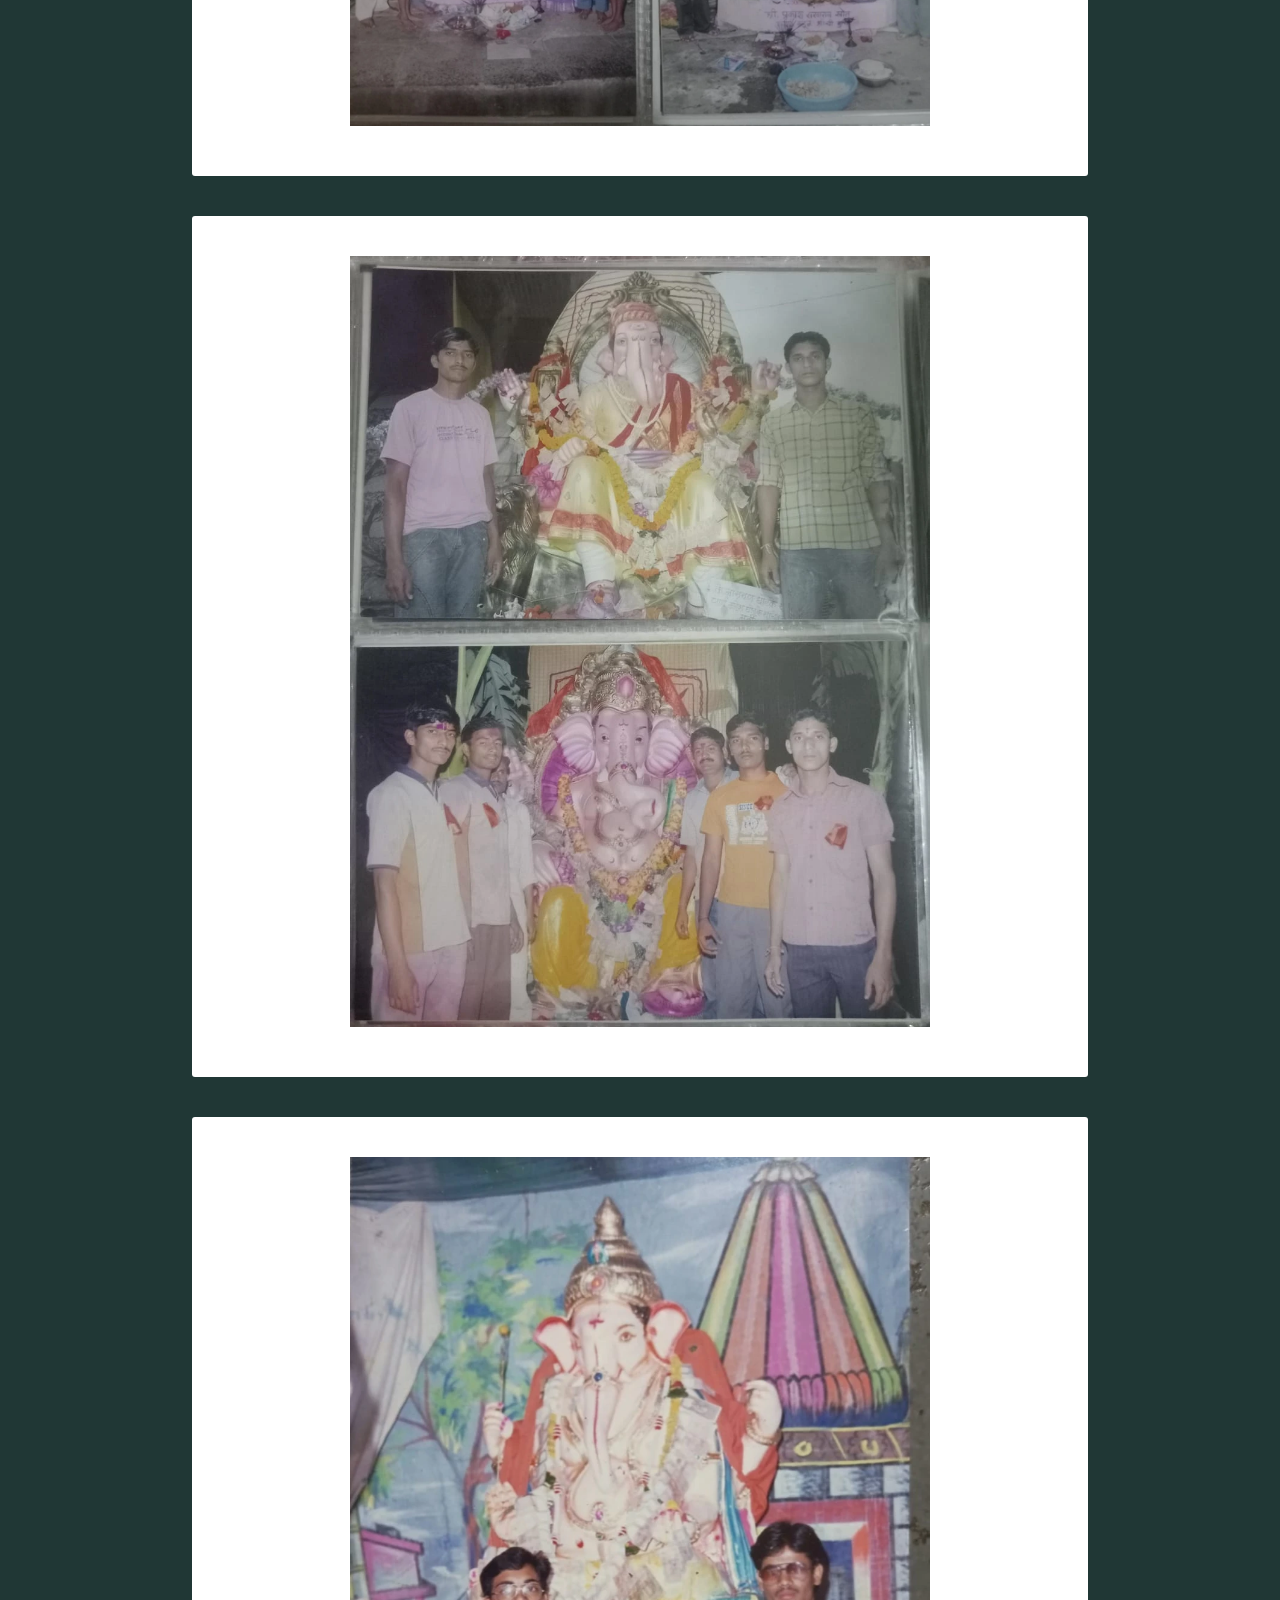
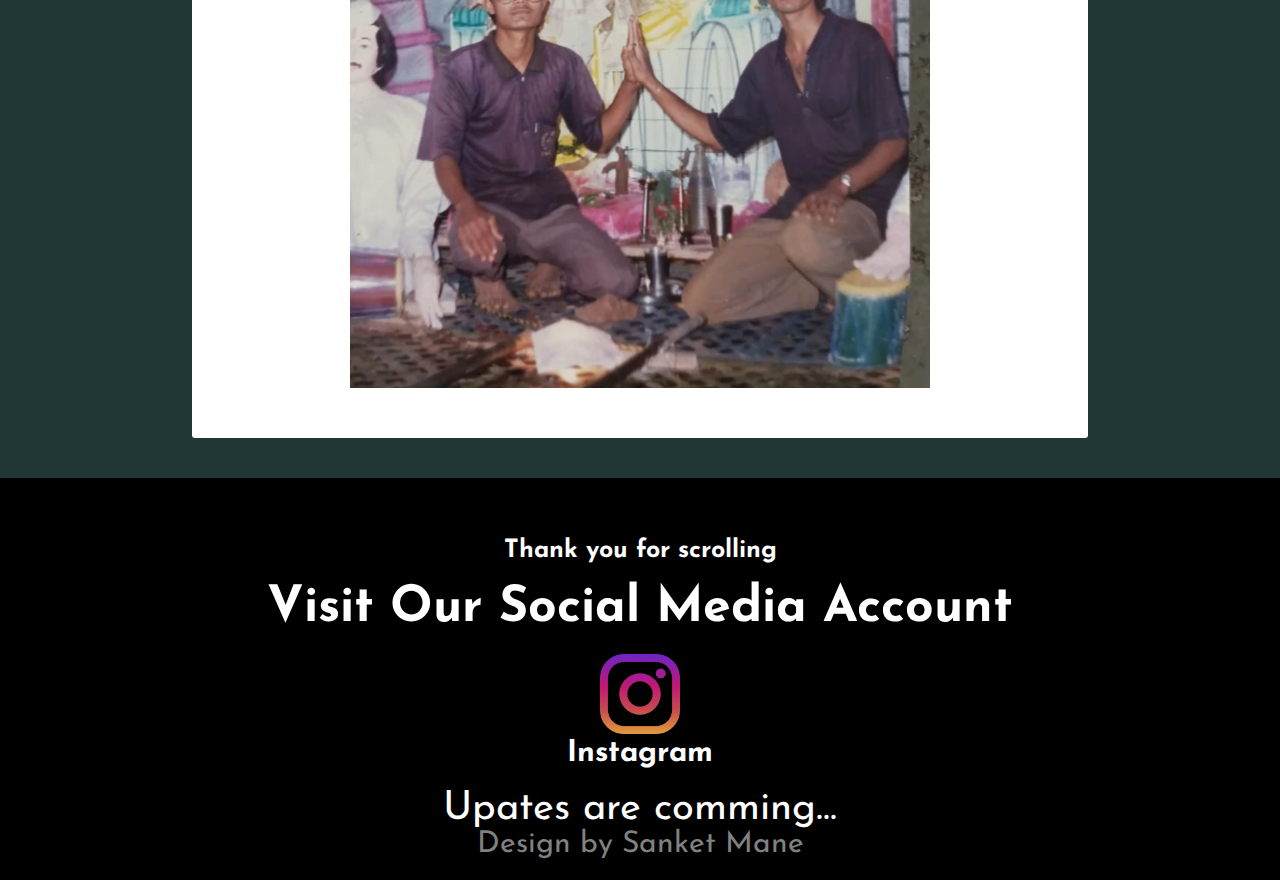
==== commit 71f49b39: "updated" ====
--- a/index.html
+++ b/index.html
@@ -12,7 +12,7 @@
     <navbar>
         <div class="main-navbar">
             <div class="main-navbar-logo">
-                <div class="logo-div"><img id="logo-id"src="./images/mandal.png" alt="logo"></div>
+                <div class="logo-div"><img id="logo-id"src="./images/chowck.webp" alt="logo"></div>
             </div>
             <div class="main-navbar-fun">
                 <div class="home" ><li><a href="index.html">Home</a></li></div>
@@ -30,23 +30,23 @@
     <section>
         <div class="main-section">
             <div class="main-section-img1">
-                <img id="smc-img"src="./images/logo.png" alt="logo1"></div>
+                <img id="smc-img"src="./images/head2.webp" alt="logo1"></div>
             </div>
             <div class="main-section-img2">
-                <img id="name-img" src="./images/hanuman.png"alt="name">
+                <img id="name-img" src="./images/shree2.webp"alt="name">
             </div>
     </section>
     
     <div class="profile">
         <div class="ade">
-            <img id="adesh"src="./images/adesh.png" alt="adesh">
-            <img id="ade" src="./images/adhya.png" alt="ades">
+            <img id="adesh"src="./images/adesh1.webp" alt="adesh">
+            <img id="ade" src="./images/adk.webp" alt="ades">
             <p>Adesh Khot</p>
         </div>
         
             <div class="tush">
-                <img id="tushar"src="./images/tushar.png" alt="tushar">
-                <img id="up" src="./images/upa.png" alt="ades">
+                <img id="tushar"src="./images/tush.webp" alt="tushar">
+                <img id="up" src="./images/upa1.webp" alt="ades">
                 <p>Tushar khot</p>
             </div>
     </div>
@@ -74,7 +74,7 @@
         <!-- 1st img -->
         <div class="bappa-main-1">
             <div class="bappa-1">
-                <img id="bappa1"  src="./images/2023.png" alt="bappa">
+                <img id="bappa1"  src="./images/2023.webp" alt="bappa">
              
             </div>
         </div>
@@ -82,7 +82,7 @@
         <!-- 2nd img -->
         <div class="bappa-main-1">
             <div class="bappa-1">
-                <img id="bappa1"  src="./images/2022.png" alt="bappa">
+                <img id="bappa1"  src="./images/2022.webp" alt="bappa">
                 
             </div>
         </div>
@@ -94,7 +94,7 @@
         
         <div class="bappa-main-1">
             <div class="bappa-1">
-                <img id="bappa1"  src="./images/2021.jpg" alt="bappa">
+                <img id="bappa1"  src="./images/2021.webp" alt="bappa">
                
             </div>
         </div>
@@ -102,7 +102,7 @@
         
         <div class="bappa-main-1">
             <div class="bappa-1">
-                <img id="bappa1"  src="./images/2020.jpg" alt="bappa">
+                <img id="bappa1"  src="./images/2020.webp" alt="bappa">
           
             </div>
         </div>
@@ -110,7 +110,7 @@
         <!-- 6th web -->
         <div class="bappa-main-1">
             <div class="bappa-1">
-                <img id="bappa1"  src="./images/2019.png" alt="bappa">
+                <img id="bappa1"  src="./images/2019.webp" alt="bappa">
                
             </div>
         </div>
@@ -118,7 +118,7 @@
         <!-- 7th -->
         <div class="bappa-main-1">
             <div class="bappa-1">
-                <img id="bappa1"  src="./images/2018.png" alt="bappa">
+                <img id="bappa1"  src="./images/2018.webp" alt="bappa">
               
             </div>
         </div>
@@ -127,7 +127,7 @@
     <!-- 8th  -->
      <div class="bappa-main-1">
             <div class="bappa-1">
-                <img id="bappa1"  src="./images/2017.jpg" alt="bappa">
+                <img id="bappa1"  src="./images/2017.webp" alt="bappa">
                 
             </div>
         
@@ -138,7 +138,7 @@
     
     <div class="bappa-main-1">
             <div class="bappa-1">
-                <img id="bappa1"  src="./images/2016.jpg" alt="bappa">
+                <img id="bappa1"  src="./images/2015.webp" alt="bappa">
                 
             </div>
    
@@ -147,7 +147,7 @@
     <!-- 10 -->
      <div class="bappa-main-1">
             <div class="bappa-1">
-                <img id="bappa1"  src=" ./images/tof.jpg" alt="bappa">
+                <img id="bappa1"  src=" ./images/tof-old.webp" alt="bappa">
                
             </div>
         
@@ -157,7 +157,7 @@
     
      <div class="bappa-main-1">
             <div class="bappa-1">
-                <img id="bappa1"  src="./images/bhola.jpg " alt="bappa">
+                <img id="bappa1"  src="./images/bhola.webp " alt="bappa">
             </div>
         
     </div>
@@ -166,7 +166,7 @@
     
         <div class="bappa-main-1">
             <div class="bappa-1">
-                <img id="bappa1"  src="./images/santosh.jpg " alt="bappa">
+                <img id="bappa1"  src="./images/santosh.webp " alt="bappa">
             </div>
         
         </div>
@@ -176,7 +176,7 @@
     
         <div class="bappa-main-1">
             <div class="bappa-1">
-                <img id="bappa1"  src="./images/mandir.jpg " alt="bappa">
+                <img id="bappa1"  src="./images/mandir.webp " alt="bappa">
             </div>
         </div>
 
@@ -194,7 +194,7 @@
             
             <div class="social-media">
                 <div class="media-logo">
-                    <a href="https://www.instagram.com/sonya_maruti_chowk?utm_source=ig_web_button_share_sheet&igsh=ZDNlZDc0MzIxNw=="><img id="insta" src="./images/instagram.png" alt="instgram"></a>
+                    <a href="https://www.instagram.com/sonya_maruti_chowk?utm_source=ig_web_button_share_sheet&igsh=ZDNlZDc0MzIxNw=="><img id="insta" src="./images/instagram.webp" alt="instgram"></a>
                 </div>
                 <h6>Instagram</h6>
             </div>
--- a/final.css
+++ b/final.css
@@ -14,7 +14,7 @@
 li{
     list-style:none;
     font-size:45px;
-    
+
     &:active{
         color:#993933;
     }
@@ -61,7 +61,7 @@
     align-items: center;
     justify-content:center;
     padding-top:10px;
-    
+
     gap:20px;
 }
 
@@ -73,11 +73,11 @@
     height:auto;
     display:flex;
     flex-direction: column;
-    
+
     align-items:center;
     margin-top:220px;
-    
-    
+
+
 }
 
 #smc-img{
@@ -106,8 +106,8 @@
     display:flex;
     flex-direction:row;
     justify-content:space-around;
-   
-  
+
+
 }
 .tushar{
     width:100%;
@@ -122,7 +122,7 @@
     width:280px;
     height:auto;  
     padding-top:12px; 
-   
+
 }
 
 .ade,.tush{
@@ -162,9 +162,9 @@
     border:none;
     border-radius:3px;
     margin-top:10px;
-   
+
     font-size: 25px;
-    
+
     &:active{
        background-color:#144677fc;
     }
@@ -181,10 +181,10 @@
     border:none;
     border-radius:3px;
     margin-top:10px;
-   
+
     font-size: 25px;
     margin-left:100px ;
-    
+
     &:active{
        background-color:#144677fc;
     }
@@ -301,13 +301,13 @@
     flex-direction:column;
     align-items:center;
     justify-content:center;
-    
+
 }
 
 .sanket{
     font-size:30px;
     color:#818181;
-    
+
 }
 
 .work-main{
@@ -318,7 +318,7 @@
 }
 
 #must{
-   
+
     align-content: center;
     font-size:20px;
     color:#ff5540;
@@ -331,7 +331,7 @@
 .videos{
     width:100%;
     height:auto;
-    
+
     display:flex;
     flex-direction: column;
     align-items:center;
@@ -353,7 +353,7 @@
     align-items:center;
     justify-content:center;
     margin-bottom:8px;
-    
+
 }
 
 #old{
@@ -373,7 +373,7 @@
     margin-top:8px;
     color:#4f1d0d;
     font-size:20px;
-    
+
 }
 h7{
     font-size: 40px;
@@ -396,7 +396,7 @@
 
     display: flex;
     flex-direction: column;
-    
+
     align-items: center;
     justify-content: center;
 }
@@ -435,7 +435,7 @@
     border: 4px solid black;
     margin-bottom: 20px;
     padding: 40px;
-  
+
 }
 
 .name, .message, .email{
@@ -444,7 +444,7 @@
     display: flex;
     flex-direction: column;
     padding-bottom: 50px;
-    
+
 }
 #username, #email, #message{
     width: 420px;
@@ -458,7 +458,7 @@
 
 #message{
     width: 420px;
-    height: 80px;
+    height: 100%;
     font-size: 40px;
     padding-left: 10px;
     border: none;
@@ -486,7 +486,7 @@
     width: 80%;
     padding-top: 20px;
     padding-bottom: 20px;
-    
+
 }
 
 .check{
